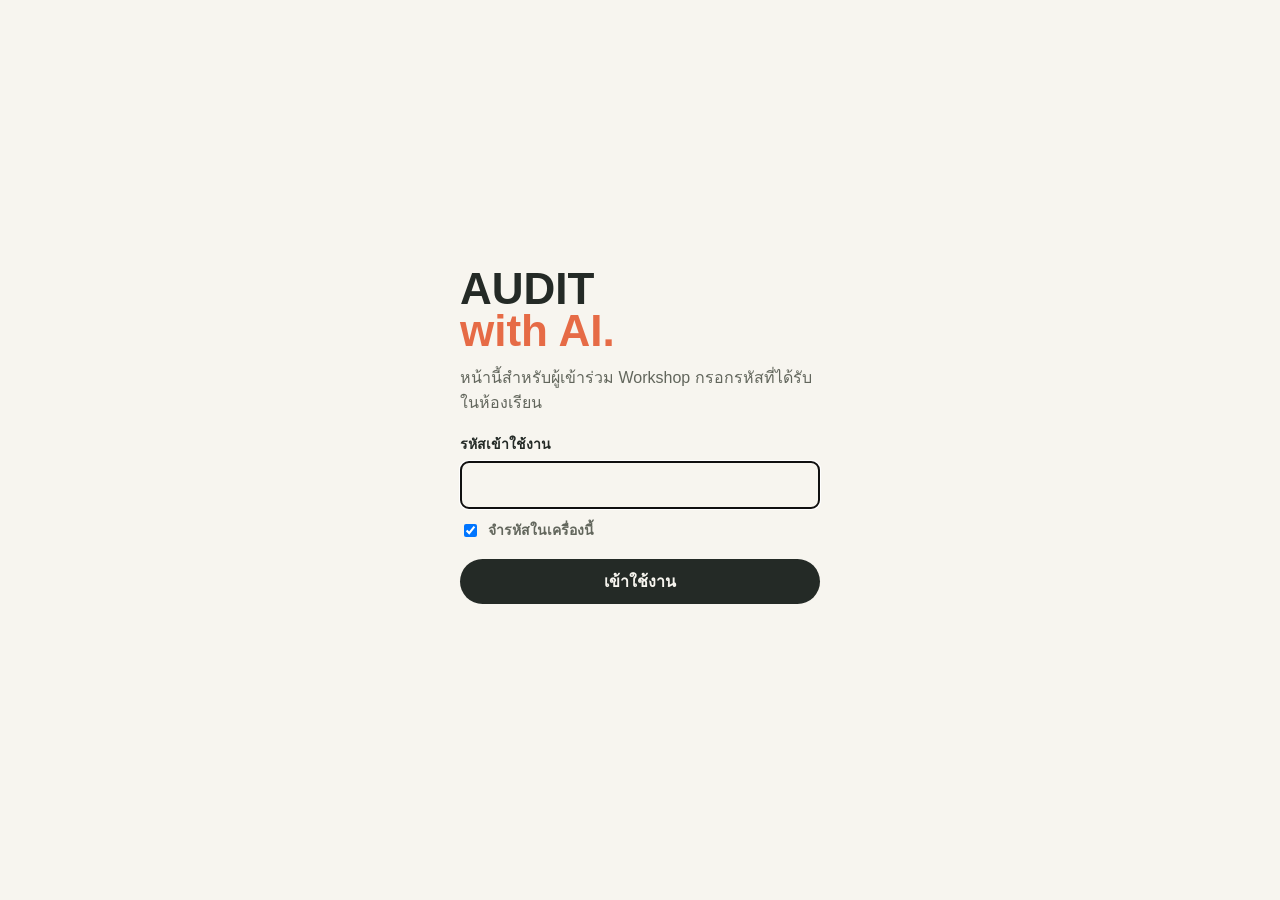
==== confirmation-tool.html @ e750e53c "Align workshop agenda and add Audit Project lab" ====
<!doctype html>
<html lang="th"><head><meta charset="utf-8">
<meta name="viewport" content="width=device-width, initial-scale=1">
<meta name="robots" content="noindex, nofollow">
<title>Audit with AI · กรอกรหัส</title>
<style>
:root{--paper:#f7f5ef;--ink:#242a26;--sec:#62665c;--line:#d5d7cb;--orange:#bd482d;--hero:#e66b46}
@media (prefers-color-scheme: dark){:root{--paper:#1c201d;--ink:#ecebe4;--sec:#a9ad9f;--line:#3a403b;--orange:#f08a68}}
*{box-sizing:border-box}
body{margin:0;min-height:100vh;display:grid;place-items:center;background:var(--paper);color:var(--ink);font-family:"Prompt","Leelawadee UI","Thonburi",sans-serif;padding:16px}
form{width:100%;max-width:360px}
h1{font-size:44px;line-height:.95;margin:0 0 14px;font-weight:700}
h1 span{color:var(--hero)}
p{color:var(--sec);margin:0 0 18px}
label{font-size:14px;font-weight:600;display:block;margin-bottom:6px}
input{font:inherit;font-size:22px;letter-spacing:.3em;width:100%;padding:10px 14px;border:1px solid var(--ink);border-radius:8px;background:transparent;color:var(--ink)}
button{font:inherit;margin-top:12px;width:100%;padding:10px;border:0;border-radius:999px;background:var(--ink);color:var(--paper);font-weight:600;cursor:pointer}
.err{color:var(--orange);font-size:14px;min-height:20px;margin-top:8px}
.remember{display:flex;gap:8px;align-items:center;font-size:14px;color:var(--sec);margin-top:10px}
.remember input{width:auto;letter-spacing:0}
</style></head>
<body>
<form id="f" autocomplete="off">
  <h1>AUDIT<br><span>with AI.</span></h1>
  <p>หน้านี้สำหรับผู้เข้าร่วม Workshop กรอกรหัสที่ได้รับในห้องเรียน</p>
  <label for="pin">รหัสเข้าใช้งาน</label>
  <input id="pin" inputmode="numeric" autocomplete="off" required>
  <label class="remember"><input type="checkbox" id="rem" checked> จำรหัสในเครื่องนี้</label>
  <button type="submit">เข้าใช้งาน</button>
  <div class="err" id="err" role="alert"></div>
</form>
<script>
var SALT="t+T+dUJCkUOa+dmk2/bibg==", ITER=600000, PAYLOAD="9kXRn/[base64]/odS1jIJ/YFcWvyzjsr7L3wmHmI+Dv+J9j1sw5Lih5Uvsb3FCkRUx7HJB5LshUrmJakFhITMT52l1m1Jdj0dcE/7+lU73OfktqKK4zYmmB6t5hmUT1VoX7+nk+MzIjSn6LxnDlXKsIdXYIckFhEEp+984FZ1FbCOk5ZBEBIx1Wx69BEkphL0xWt2RDQZ5SNno1bAu72TgKsbQvvq/[base64]/CPnyvRbXgT9YW4ZvEVvKsPFLlgqvoG+NQWVyiBqKiBj13e0d81Yyb1iMmUHx9LTVQnWjCs+aU3NLwofK/[base64]/[base64]/qoFo7IE0hGUjWlrwUsXQ1x4e9YixnoGuRAhsKkapLtpF10pdxBr9s7DvyXydcR5WhnHlXlDAD/kS2Q3UQS374/zdciusFxoFw6aSZLc87XQRvyxBkvXmKvK6aeVemPyFhbIFxlBozDnGTbJo80rr/thywB4Pnogq/6tWC9Wo8boINY2bPpHtJ06B4c0CfpfUvtybB3nOkf0YE0U0G1zndhcIgPI9rgFy/X8NMGI/43M45lX8Gyo9r1mpi6H+fPtKI+kKL0aRVvYJwtbC2SShRaDockSu/mQCQ//F6Uf+5vGdsKpzJ40Z2vPBRPU0YqDNK1WSpwIZpH1gY9E4XtCN+gsVJ9dOabqQcfdZ++aW3hQ/cFlUptGKH0tvMMBO/k+GL/Htl6JIuH2DGxWzcl85Pj4RC5KYRngFALSxktpfKqdjQvk50zJpKH4snZwOJElZq6Dw6ZRPdLE3IITEqGzF9HA7aLE9u0W93Wl0Z033VygMrMXthAgRVkwLBZnZEN+/[base64]/TOSHhMIqSjRaWLNwOORMSt9yOfUlOSY6br1O4V12EK2XTqsaOwVtwHtRuK0Y2bHpkMg3fkuegnYDQrNpIHdDzcvzBE2/KyJwN3WfT7LFJp6+JL/jsi0HEAKQKqIDG/mBGei7XjyXDXzoWph0DJWMdIpPLlnFYo+kTz7vA5J+6xttl0FPrC/k0phzFsOepGn/7Op++4v2PP04DElqTQEQTwMVmMTrUSGW2J+v3zPr4Osf8+W59mI++TIykaTBZDdvsJ0qUcodyPWUInB/zcVTiJjjMm1K9zLsxh6mpf6ciGEI8kZw/qq/tCc3Z3wOdVwtIy3bJ62/BtZBvNPQ0+5tJfIWeHC19dpAiXICUeK+W2x0qkMLyXHSKzZj99Q/tKwsVAOk7ssTgdPa3e210KNGfi1qLrJ1vZ10U6H11LpjFxP00GoerwPMw0L6P3b05Z3eZaRlCLrxtAMfDoS5SS7W6/TOsVDI8qleAFCo2FW4BHyBj1hOzAbzrMw8iQB5GXMgSOwf/lBeK0NTdBxnPvIlfS4LlrPlMF/x4tqx2hB26g5R2TkoRC+yp6lMM+ipPeosxUK9k/eaY3kqYxsZ3eweK5/jVptwWwn/9zHLiGzjPhEncx/[base64]/jIUZ1EpI8XyKSFm6iW587UpM1EmhGws+fvgxSybonpCLWRN0KT5fc1SRo/RQOVWNfZABcNJgmqH1MK2hex3t/cSykycKs3xWC+F9FH6f/1QiKbZ0LnpKVlX4nsjEu9a1rN0FUyxSW0dLw0TIfMCv+q7HweqlONqs5+u2S+5iCR9cZA+pxs93jCPzKL+IbZl8LrdtGDn9Y94aacfypR1zOAi6Sr4aUYvbUydWKdRrm2xC0yYIUxFjpB1eOLA8eRUczpxlFmeuaKgxDuKB1elg+68uyg+CgL+Na5/AZuFmGJ8eKn23ajUDSE9fDhcReKK/p3LBHeilB+bP8x9nYdX3dCy7aGNI6NJ3z3SexPwZx7bc99IDc2C8gPbRei4XYoHr3cHfXJuM/J5MIVWizcfR04YVzBHRywb199b7rDrT1ifoIo541rM09JOZtrLVW3mNzIMnLSb1YLEi0T1A9eN0yk1QxJwBwbLxwV6BYOyRX9tGLlLNKyh52UKbhygmNqzup9SQk/YJX3rHGKcXf2tds4fP/3D7aZP+SnKic170KE7InHCZFZNpWX5QRLPBalrWFKh1FtzfH8A0fpCbg+7h1eedd/u7I7iyf7p2iq8hUKpmTgDiWTtKh8e/Cef94+BRMbK/2kjk++sEbd2Kvz4RB6RJlpeek3zul/umwDmXgfYCTgypDOa7PYjkXTMn9CvE8H4Y0O2+5oE95Dj9cWT3EVrifH2tx7JgXXmfLaZAXYEEd1rxRV58S4UhWZaBPhDKBM6m7Di5AOonJmFsbAF+UPpRWfkbNHSlNxaALLWU5tRJxaQq5IeA0E8kDrPu/y0tP+0x8T7je534vxRehrrIFu0tk/XGVnsmnMWs864NE52c4QDyat+HinFm0qEcRYugSc8+8sYZzYAq2/38uLwUzUoy1v8DjOmCB1WDpDTerV9CRmbxQcZXnlosF+5MuyrubtcxbWhL6hi/Znsk65Hy18x63zF4d8bXQsDX+c28w/7LZcz/5YtnTHHY7BwNKROOnj154h1/0LLkLD0V6QICJL1iHDCuZBvfHyzulvKPVX0UizDl3UzWFe+gjhETGQJ9Tk/q+m9SSmqsu0jhYZjkzWYazAQUVGAaXLVdiyMarchbla4OkQiKZVR87MUucKLNGBGwGpuo4j58T/fOlZzqTg0g3XSuIYVz74UR5QRNeR7vv9fJfgYHt370XARGNd9oVgUEnOAczCVf/oVK7uAwPqv4WUPCSQDVKO0wZ1ltyG/kFiYWOQ2T31tu6R20hUUFSaMIfDO5O52B3x0WhpD9ziCeZ4lKUg6hIKBsPql8IfVufRQFUJkuhtthU84IlBxX36rUKgNrzr8qbhFcHc9yul1JqvqHM6/RC6awBJ20mmxAX3rfbZcP2idMd0oYPx/TQtHopZwZJcNaYADEdFvFaAFax7WBV1Za3phUV2Wq5aAD9bM+HYKNeyalT/ifbQ4RNmAxNowgOz8QND2zVkTBxS8mKjb52RGXaeCmaBmSocLF9xA9CdfzSZiVcM5DMadcOewd8gGd6p5suG4L5lgG1gm4vnRuUj/WYWWTyYti4810LFtyrdtb9guelg441bGsJlek3Lq+1YTHI/3x1SMQvODj2n0YoV1voPRk/aK02CJ8Q4dIhoj6y8r2EDwsP4TQTcYxwh7y8wNXyNy/+wqjCltqJTr5p9L13bscBi3qRw5Oe0Hab5r26vnUXK+EHRggaNF/YLMTPKhvIUq/pXAx0k3gfSgaw1oURfCQNtVmCgVKlnjFjxsuc8eMtvQI6do5fKExwCLRqXJz37USE3R0Fz/W0wUew8duDoYEh6qVRAu7UbqpTgzDwQqP5wIXNzYGpYRFkgCorkRof4kPwpCSxxUVvMrWduEz62G/CJ9rQUWPweiqtDcuUrSM+vkyQbTDxH78MoDWLvuQvzmnCOP81CYOMAqXM7KA/ae01+kroRw9MuAPZP9iLORZVqhmLu1wT/s+PUUSw0JTduvrHjQmUVDddTE2I1ujV2m3g2OZXYSChG5beMYHTNLyD0898ZuE0zCuGQH0U4U5hKQEFuPc+3Y68UmxySRRH7u36/eUV7C0knuWdzTQBT4TDIxEbmdxwdb8cq3IU6o2NVrUKKhxQo3c74xNuP8keWuuhNkPoCpMjds3dt7yf2JQkhTGbe5QoQXBVYTfIsVYTz05o5OgQBaOO1t0coXQr7dhb6mip/no9PlCDAnhlWvG6pbCmzoG2gcTnX2uQVbEiQ4wFp0kKKEheAJZ0wWyvkqixdgOE/WZizTJFEYeD7sx+sS0JjyURsHb61v4hq4Z13zjYJdfohgtG5PbYhK+H/OTl+erXckSbFIHjENf5lLBf/krCDJENqCk/820JfscuCCRQ/H91Gm+g9PbH8fRFQ8ZmhI4hPzmYIuoNn4f0ssEP2pfqzXEX8HJy55Jb1SxIO1nBkUqlEu44XFtIhv3u67NLoG2z28GtqyGqbG0z4TqZ0M1zmQPXRq6D2/qkBSyDx38LZ+6LD5d6Rcvgj4X/uXnGuHwgW2YCz3rswpACwhKSadEZg7jP2ApWNKNeb/PjFRn9yl8QrJzOLADlrqgo+CNL7Y7fr1EqoDU/YGCkdTVNGUKTXPzuHRwt7YWsseeUTNmiIB+pnJtWzX7tCM/jT0ys4jx0U7U852KSRvI6DfJM/xOO9c5s7ZhX4lRoEhq52tdd87WpXQgjEBYxsNEAygfvZUHk3AM9PAPLaweFmbfH7+9JxHwgWMuozZxG9YBjiKYD/euriwW1sU0Z5teLiE2yOmR4m1J4wpR6Bxz2xgq6ssvX3xDXZEf0CC7HCKd48IZhkSz35mvRJb3tLj+P/PV1plaBRx1J6xpdl5oSkUdK/APZC4gLqRh9vDcmXIgfr3RQrBsfsXEnTa8Ql4AvQQ9IGwt8OBPRa4xa7Nf75pFID4RItIK0dSnsQg/S6pnPIR5PKDLVO6mt0+aERHnEftlQIRCjS/2erUkDr4tB7xSt4UOnrI2QpU3sjx27i8yw1QHpQDH3phTxl+hbfBjkgEIwgkK36vCALnf6gfwsCJ63wx+jpHDHF6Va15BZNTa2T63u6ifwAwAcHkXydBsHmGlzdwxIzmLWz0/[base64]/tDEv4e5GWSyDHuZBJtl0Q4sxRFAOp3HHAOUjhqghiwExN+Tx4aeiUiHvNq42i5vF+5lv6hS5unicQk/P8ZPIYRHOf29IMvHWHkqQPE/54L2FvIxZLEzIyoxqpQL9RuJXr8mKM8RBVqJ3gET9vmDL9wEsYpXs+hiI9QTCATEMtfBSkrX0vx6mh+k+v8KnQ/KhG5wsD3k7LHwu0Xre99BVBDRe5mRLsslWsn+B37kCpyrnwNLm7+ycME4u+cmB93if3W2iEi/OIQ5RiuTs4XF+zckxkM2T8xRhgvfkrsDJOhnSJInX/bf1K3PUG5CUSrKGRZHyDRCzxxw5zJIj/g9r9MI1VMaYE6qvoSv577IZpY8jz4dahdolKU57kH8vGTbFHQOYNcxVBo7mFsoAMDjxCGupYjwYRjGtT6i0KHUGi85ZN5k9E7aiCJ+3K/AiMpJc1rSd1YAg4XdBsZIkE0NrDj5dPk9xqemAvvrq/xApYde7hpkes/iDIUWO9BTCFZJ2+BLns9stpNI/oBXdmSsEfspSG9Ityzb76U4riSvdA/l0J7WmGxwJ7zba6QxQluZAslbb1qZLxDMq1qiiZhQ+oH7su2rN8FTkjiNPDuIYZ4hGnNwlbsP30IjCs8JHDBtvIZHd6nUZPFv1rin0rMoqgzfaElxN8SNBJ+eTtODc9WY0N0cqJQ/9vX7EY6tSl8xj32bPqH/+rC2lxxvFGEJ7JvXnRl+sOrn8IrGwyymgkw6u11Yu9DBKFoJ1bwGFzIeko86OB1KlC9ehH5KR4T6b5b8h+fi+xyclcVHh9eNF9vjUzvrFMLzDfNR+Q7lzsnnVu6p+YUviz+UbhN/UcfC9MIYHak4rklf0iOcleaNtdzIC01ZXI+prt20hxCUg8IMpNlW0WRtmM1aqhldnIT1TyyY7L7O8f5Qreh4oaL9YgRvgAFeAIS1rOJPISnmPAv7W+pdQr5oHpEUEDKh6lMk3vmRlDLNpfwAbaM3HU2bR9aeiTw/Pf+QgWHZqw95YYN6eXcUBM/nXRaMO34nEzikKVSADEaeNXPqzBFmc4XmdZYrp4ezwgTp2Cz2D6+rRwW9gPsz9JMk81s9foRYfTN701YarGmrzbRsmnFYeG/LD0pTjgtM/MbQN4ECrZe7Xb+kWfKKcEmuEUpRTuxOzTfaakAKD/sk9Ranb6agcM/JvBs4UIzurh8CAiExd8B4bVr49U33B+eOet5H8avDO4CAhOOLgmqdOFVygE7To2aL2453C1kAYdDiy0nHQc9/nbw1RxUlKFbSd44TIhijDiX246Ia7ozN3vwhXqZkaw9GJAqCUEtdwSFetfJaVjGAnmzy2SMGCO/BR11ztgzqpXKSEDabWQLYBBIwTOyHbmsQKOXBn2bIf2jv42AxamfTxqHR3K0/MHJRVr0mTkzq9G7Y2H8WGYigWnxh/H0Tfs8eTQHmsxlmauYrU1wD4QURC9vd9BId7arTay2Q8ca1MlQsLA1IaE7K+oPTXksclv4KOorHG3YHzUMtnXk09MJCBEpy6DkzDisvlOtqBlOB0ikqRKauIutrqd8PcbjMH7UdJA6ZG2BYxBWN9yP03/htTWw2KWIzGySK6KLliZKSB4sshJUkLyX3+noKhwHE8NRdFsCJHO5wdfT9G6SH7Iw+tz8Sedp3AflYwuONa2z98pLN2vWRNiubERVy8F1rpZpy9i9B7qEvcII6RTOYvyCiJBhtHyDcpjGJNbeL1A34uL+14A9yjDj/o7nsLbyqph4mEwjwQNCWZeQQ2ImER0JYuXcQlOUXpScLe4SEjJ+KOh5SuUmfZWF4cH+JrDKrrVVD/VzMA3L9oxcymBBF/Fra5hWiiLSiSvXsUSWMyyMM7FQaDraI6iVDa3jgwb/NPTmXaqDBiequDKpWDN89z/gJl/1T2lo+ZsWBxd6NgECMWKk3XYwJOBSqskm64EeQZ8d7jz39Lm69pAwklls79UEJFnomUGOu2Tth8NQWlr/9LMQP4gHPqvGVvSu3DWtl2I3rNpa01V3VL4sTe3ZFdskwU7M6Q1gh/OUCxjpoyqo0Thlk4SJBcf01srfF0oZtKhZAgGw89lgvtZdMSabDkUt4DAE1binXannoa4d/XTSPUXU//JULoN8rc6IiDrOTTj9AJzA2yf/uI+N8LY+KsQrFLheR3L81MmhmyJy2yfEKONqZZjARXkgiA7H78awhkC3q/szQSNuvOE6Jkl5LBpR0cg2GZw7kkVxjbzSe1F41Xzu8Ku6NcuVyIuIc+cFPDTFsSpKwSmJ4KKtMiKybiWvJ2ODDEgqUDa0QSHyLSBQX9T+soJqWuH+t4ZWDBc9n6J3iHCyq+d/S9vZ2baHHXErxCtETke7DGGw56oUx3iwT972tbj/[base64]/NpnMYRpcB96d8aRwD+7bk+jBh0KZXvSFyWPOjoLbUyVXseU/yb0j8Atjv1xSG8e/SHU0Rxz202PB0reR86Nkw+sdqJ+vTFwJ39DIiAGhmqlif1o7lm4AEIXUD/BGYbnI4yvHxT/KDwDyTNPs4ehZ7Lf+qjc3obau+Sg0QW3B5DkoPTK1Bv0JRN55hR+L/18qG3FD8RIXiGPGiSc+jY6DhkqcyD6jWMfW+P4LZk3Eu5YpakQi9kCj6sJgjmNDGD2JFFso9z8b4j/26tPLqRUwj5eAMtOyysi8vpfXvwfQIgsMC1BywUvIdkEVQS2MwRxaZwrZohzI3yoB0ansgkdhGtk6x/tKOIOszUnGnKUMNmdTE3o4sq2PdK6/4MWtRy+qbhBGllGAJif5kJ2XrsmhQtBRWJAQarn2In4LBg2Y3xyciZPTWVU3lpJzqx+e/j2hycAIhXO0Yu+d1RPFmFsUg8GbrR37G5vh48vJ2sbkN3a9l6dGiAQNMA9wJAWlUdpbD3ZeuSSCHOWxZZ+v8+BgMYIQs3Y0HaiyBJ6KTCEr6gFUhhr8y1/riwTmabiRpgz90JPgYRE2MEKlPrfn2p87fN6bP5Y1fDq43614MPv7jmp3r+o1BzEsBSvpBANOOpsktfOOMGBi5Q/bPTj3OTFdEngszlfY+pbv3E/o+Iu0hy50vSJup9QvbsrEel/gM0pZapbieOxhQo233Y0+MKsshRyPWkgPePoOsUPVj3h6NIc5twt7m8PYURNn9BnAIcq6k+62L8tFxbTuBf4DIZs4GJdtNzeH44zgKYIY3TD8BuK/WbMF67r+2a8qna79erdYH47wfmsgBVwRjB8qdSD/6j+vDZZ+JQji9+N5KDs4uTWFF/VnNelIJC/C58ei09VyF3k3vV4+Qvt0FtdGRpJm2b1UDKH4TQOoJDL+4LFY8xpYE+ypncJkqGTD61TsUh9gzVNEvsI7onZm5KgMLxvRquu2+wluziaZAmiWhuZytDaZ8sOTpdZb0Qli4pf/+5Ov9peZ/DJL86yrMGddhS8D17jazcwnP465bJOmuw2lkiTbJW3LNk4j91upy9M6u4eV1xjMbssBt62Y+OSBiXZLkeQ9eYWcaKZktaUyFUbRYHdPPiVPreX0+23b8BloLgwTb4/jOUGEhMrlysFn/qwOkGtaaA/zpdTc4itSPLDm/obdQ6pcagh9NjCGpxsj/7qz5PJDmyBCS4UvXjKu6SVMNflNC9CRu7wBuZAUSRvqVRYXtdaIWCbIuyvHCCYmg4spn6/arYgrIeKuaPYuvCjgciMuY8Jr3li2MgASRmUhmmpkgIJ/vS835Ropz65qRbjnskpOJ9iiR/IAmwRvPE6MfNpzVsNnDCo1SLsMp7hxswr6+yxba244ibGNJLuIEiOEEWmSI3MofuTAUwPwmtQU4UeqhJWlNxyfoP0lLXtYLYc8LMoJA83AfA40CdKFVXG07mxvtcllhGOAYQ4mnNAN6jlEmvVVtO65JBNRooB9KAxu7RDvlzyj+mnu13er8kRqdLqJg/dxVkZ3v+kL5rijT8mVRYq+dUj/9yEPojdgaJKf0sgoUBX+yjcV93wLWEdTWrLqu9xQzkhY31CCJjUPqmkyMTvXcOC3O/kDg2gy/PnupoQhCks5krM1XL8EN+T/ApmgR81eix5RFEGiLVIY/roIDqXNuDliYoFmr4CTUeuBvqOAb9tGlpkf0C7KGMKOfah1d64zrNkrY0C3N5yN3Kis2Er4JkNj3/a35hlohT+ixxo4KoNFbz+ro2/EtxLZcGbX4gNK0fyM5V1yPqWdiqCcBPj19Tr4EUt0zlBZXuvX+c2Eh0fLFoy7D8Kb3eXGPz0SY2yslhqMUf/wZ/7VVtMSZvZ/hGqswjZMDAsu8YLLSArCZgQSxtNJ89wcWeAqfGKI0PBtCjsRBD86r0yR3llX3uD0sO3PXKZABQxmI+UwSOFC9Y/NrR6d6XSRF16fcENfuKVgNDNsUPgZfXi1hSUirtKFXd909oamdNOMJAmnQjVb63VmmW19jqgIrAEhOoaRW/m+tpgGTFCmsEul5IKIyPFPjA9FNnNg6aLjvDV29g/VkV1ctrLxp8kD3RAidTpshblWJBABlSl3oAmm44X5QeoC316J/bGJeJJdj7l4GKUbvsOIiwuBZNt8m2VbgoHJKyz6D3+Ma4iNTzQ/ywsrqMMX8kytEA2hBujNx9AzCslLNKNyvnM7H2x9N3l/IRrFr5J2Wi4N9Oxrabka92+3tHngjKMcDw2CVkLUVIim34ZNLnz5mMqxm7meGA0K6grkSvdE5Bpt/AiRKDmr11XSO93TePbizfdz+6wGc3ixN0KCYDA3On5jmJJMAC070HmMv9T2UYE5G3ByuBJUn4bTrcRjbZ90NUNTPABj9k1qKHs7eHLfiOtbA1NZmXHT0KIafs+v5uYGjLh9ZZgOmHsU2OVdsyqbo+WaNz7D6mcYPO3JoH8g9Zl6LkI2WVTbzv0z0nt0X2kp0j/[base64]/+8sppsZeawviV0uhksDssaX0KCwMP2b+1gBmoObj2Ups0xm3B6nHRDunklFPvK+FKPlyX7ApGTUqN/D2f0hlNc6uy4NRUX6SlIUYaiuh7ancvefD+kOvclMbI2DG1YSKXbgexMd+PNr79ZuKoCNHo3C8eA3/Fl+F4HBwTiwQRW7jtKVd+KosPkB/Wm1dUInpEFXzxd1AU/PONaRGSENkGgpm6vwueZt5qw5VKOHUcJKVGAwHngstAgUEdCcPFH2gfeap0syA7aM/wlt6u3Ky3PV6HqiK8nmvkXdmsIfiedMpZvoke1xmZf1MucZGrygB/X/rgOQXSN5oBrsOyh5kudKAGq2ssGl/wgNSpz1LQO/GVv/mana8TrM888VaVfp/jSSStTg31GZ0Ga7KV4CmOyu7deN/3mhl1ysEgioRU0dUoJf7CHX3NC6nb4RDNBajn7TFDXv8C66bCi8J51TCUMnEiPOhNjiuP47vfT5akQzffifkj7uNBVX7WxZp3uMe+7r/35gBjG0ZNNDZlbJtUKzfkfiXP86hMnom7JOmzFqOEHotfqS16QW8sRg4NWtX/9iJOlVlieErhQDyY5btuvBbVUnBUCS/STzKO9GtURU1IBH7rtAapbq3Fv0xnxfyYQS6xg+oRyzc7j9aAd/kjUnrwok5PGJWHb3izlEWndJ8/K2Lr08MvMWleFS1bkxwoCXDAFD+nU8TCNPog3p8XRZMyE0u9ei+/KKoRGhpbdqKk+P7qbCizCwqrcSOdHis7OlR5cCyRnd3pc4VWKCWbQrw/VfrM65vcLkFAnjHlcTRip1NR+iT7e+cDjA9GpBajVYITNjpX8Rb+dJQGu3Yax0dKMPvNmo2Asq3UrCSlZroRDYb74ml5G8JCA7ZEwzYaKvsXwGrr6xI0f1SqDIBJFcgjeXHV9wjzzxBK1P/XfkdLS/6jeG4k18YBcqJAPN72igPfzzoQcZYugM5iAPrpnK93KNo0DuHrITb/5VFdvPYpZlFXJBgrp/iAekuqvFlyDpdYTLDhYIK5+MeKqzMPZ/5jGcyKwLewzBw0wTeCvyBAmN/abZLvkHJTa1SD8R9lxE9/yEDnOCNs4LyeGdT+LfH8siV1/OQdrMHlnUHut13MzYep7tmkejYnvj1Wn1HIq+FCtyXUknVbLLvzpgyeTxMP5B8HMhRmt1tNJk6hJ/0rIjbExSxEid/aJ5rn7qGZoNlrOLl+L4tJjUvSwGnZbTpXZWUmUeI/flPnwo59zvsP5lyKnu7w8xzzcv2U8H9hmP0Xf+dYD1WFZ1YpUvQdr7eNkGmgKXGewInqBZmgNzcdIBDfqzrytDLdNhWrSgPZPCDLBsnPIYJ4MyY14J9WVowKMIwxs9yLBxRKy5lGMpFPzQ1T4bfI8wxIZueKTA30nQXXodK/p2SDL7ZL7daGqMzGoLZt+JyDn48pgVg4j8tgQCbbvflHtV8AIgGPTM1saIUUwVn0Ay0NKIQvmaQypcBvWQazns3IUINLiBZkVBoIWHgVESSTxrPPCMfdLrSU/483xfwYMOhSNoJOfwCdTJ9bSwW0rS20d00HlXBcoku17aXQZPh1G5p0DhScfidKp1hcIloyZ7j57u54iqMDdU0R04LmD6cUMR9Zfr+/xLaNquKUclYHg1aXGyzKSrTl/g8mnBNgeMfGRVsKkzU748SnBIQ/Xi0dlKJuxKJf/qdDYqOPBU4a6WeFiSuibGnsoNblb6sSa8mX2IjTb8ySfXNctt3oWSqQV4KxTOJfdkrq6e35jsyMGSFBeqkFz12fRomu5B0BdkgbSY9I67y5P0Hxh8ZTMf86S6zZ5d1j6R7WF/MNHYC0NoeTM45oyizjEiCDaFOsuRUL1Awsb5HN7zQdgfz74gA3oqNaXy3GGrye7PWVB5lHzvN/rA0g5p7lPJ8mkCs/ZttR5G70XS66Zi8WXCRtfK4Gwg7zL4QDlXUvyRrrnIOkOMGebnAl7rnkMOttsecTHUNyVdsNmpLYIyFVnO1hetSjM3y1DbqCUQ1sxAcbT59F0FdY2/KhjSTsRY0chmVa6q6O/6M25kWn7LxI3gbb2oCWb+EJPQZ7fOXkt0WQN2xg+623Bcft/[base64]/y8ZxHVXQijRaDdTQjJoT7Aq39q7HMjJ0YKHklTHpenfWhM1lfxrMtDbP5SwT0cY9laGPjctQLOsFwoG1yK92g6vOkuNdkgDKV4mY64F+VaLjkjyylTjK6Mwl5LfOmTAG+7IcjCsDPgmm9dGJ2WTge6gxuf1qKqRyYmvwkaf9d04+GpRp/GfJhmmFfl0MT0QXxnswBZ8ejYZSiPpgWYPWcrBRbiFob2GIYav6x5VfPm3MQbEVOajFS4wX3f0aJKm1o3JZMZUAfRS5V48RGICzaA/Q7oUtpyz2FaFRJ7Ba5amAsSH2JrtycrPreUBankdhWKaFGg4NKIHiBmnGqoxAPlSvMrUsEwgHZ838/ig+3jzJlqK+T5UX105/zHMP31NPzp6/Jb0awYSyEqfBrtY2K3MQZACMZOlXJy2ORYdaX7TgmAd7EXnnBdbRn4ldc1+yXb4r4keqK29Xx8pxi7rtJ19gDXMZ7ixE8nOX1sFDpHjpUYFjQsFSifbm89zCiyXsdwmk9+2c+UTMsnDiIKJHHDL2Ai5K6GEJFPZTjojBl18k5ZKXCSZzgJLfDnaWRqGeP25c/ugcglZ8VMSPj+fMnxUmJQ2hu5L8BzIwST9oTDDBj54JtMBwxjH63ckqdc2EE00dVF8Lk4pmP+wPEtScpTx2U3LoIoIrCAlLj79OHaNOu3z3ktPuJ14tNpFuM7mU/vlC6KF2rxbkUx9WuCVQNxuqCCrhGnLYh9A3Ic5hohNlZR7ayGWrY0IuBRS4n9ZDkw3oTwes8Xt6aDzD01XzQlkNpqNVLfCSNqzI3/[base64]/j7K/BR0eAxxUlyhqc5bgw/AFlEOfLvdpL84tymLWDQ5fbJNsOcDwz5YYFqBaoPf50gQNxlPLgbXKK+c/BhxDQcZMiFg3adYz0aZaz3+WU7ynD6XW73c0e31kfJ+dDU7pjH3tFGPj9AkUuu6r0N4ApUiwAPIK4KFK81kAyP66s5pI6/7qoDDPK0nIOkOKY7wFQmqmLHiFGPVjd2CHgjX2sFLDqGRzZYJsyk2evI0cJduMe3IbQUPpcgvo4/+prFYDzgaBKl2vWNg/GweF8+1bmAucJtiMG9QMEyWTv3Y4hckmPeOF3DWB8HjBlfcJvQWLlotHn5qn0HLMAXQaNJ0EznA0AhJU/[base64]/vO0DUE8DeryYPBTgFbxPNf4spsilOpu2uBPwH6IvDv9XaqzFgNiQizhe/7DHYOGgo32Wese2l4/BfZcZGvnmt/HzjvLjPux/R0yRuiYIeIRuZzVlrZ1aJTbdaN9HN+anasdnp+x86W6ajSFDxDHlSyY/PcgpKRlHI87C3KIWg2dJj9xwKw3B8bVpr5lhdudcT3AiW7dqBdBHsuUYnT6wgFCTYrduqxCVciN0YJbgZ10svfgcy3vKvNvwENU9BvQLwCKpEzhnlbyK2CTO5zrYRthQtxPiG0s4MkJ/p7iiTDsA/XS9ogyhK9X5VIiqrd8S1xEti+0GOd+xIQwouKP4rrun/OLtZgM18IzgkE0tL2D+JjA6u8GHt0XV1Nqa0PPKaxNurhwGO5OAj26tlR9JYex/3JEk8wd2I/SjlQdgX828ubqGE8VahsJ48Z75bYiAG3Z+52hxwSAPL5S3bDlLHPwEtmChelH+xejQhftjW6IFiNgWWbN4ecDuNFLtgpJo4GoGdIX51qyvk29RVbCYK0nD3J5b2FSHUD27HH8KmSLLxWs8z77u33jBv3TNUhWZGAwggPHmvHs5hqNp9jbKWb3pAUE7SUM7DLUkFQ/wMp1GU31ElG6ZYP1oq5wC2Zh9LCdE7vp2iXkXtkBwhFvzUybj3k5Rrl05B5D26vYpKIyZhNKNWY7Q+DMu4/C8loCFeSJW4U08QymnqVUdLszhDzSv2yDiSnxFw2S9+voPyQWxFZQjR6w6zs6W+ItRrOw0c0623RAluefcGxK51hIEUORHXj2X2vLEzbXJg6ruzm2GOt2C/jeGQikITKXnKLAm4t2Hpn4/PssFS4ni4Y1UwrJ80D3ClqIQrGH0bvRKjxnKd5qpGwiEjFp7e4riaOSEaXEqeWFJTeWXhPQsv01tkvPtnNlvdjICxzkgZks1ikA1pCEx0SkqRIwj8s99Vz0q3ZIJppMPyGDyHfHMpZghzTiplITabDXCiniEGSM8eBN4SJZO3VQiO3e5m+xEb/Lu4uNh1MWbYuxlTU/0h7OnpYye3i5wn18WWAd2FjC7Q7ahRdA1gkEjbhjFCA/krZw9oKoNDVX34IQVmUc/vJ+u50sMw+AY0t8aCMIL6MornrhmmJxk3gMWVTvIJtsvVDAFfjcYhlJQQeHndH4Em4T38rb8Z65pBDyEvTn11GGLs3KK31+FzUZKL4xnMhOIzj6JGbQUikoP0+Fi631cSJCw+0eKpbyjN4Jl/60kXLzWFp8vBBhNOQ/XGaHTxriSuDuPUYp1vd2h/frriUvDfzVD4eTeqZ80QAJbE5/iAFhD41obuzk7q3Eypz4F+VGvGue2CsU3LTrj1iJGuzy54ClT9PwMvDNLPfGA1peScSinOB8TBKyaQC2oAEVspL7IPtXsH2HM7n+ABLQmKbufI3vwqAKKiCLePbm/q83QlRDx94B9An57hliFPMg3V/e5UGF2Mfiy+DrAXkU8R8sZfEPr9Pa1io+LGAxZzW17pSlAf1tqlXL1cOZsN+3qpyL3YwVAiYBJXw2cM6otA16n8JVWFXFC6u0elSZUEounSRIAJImJNY/[base64]/BSfg27HX25ALEDssXvT2DFp5Nk+Iez/lRS0Mi+Bufd16X/FOgLNnx/cZNPQ01/QUDnOytVnxpl6nJ9B4Tto2KejbV/uPUyGDFablfysLnhbI1xzoN9RHiaiPDLplOH1itfBiHuZmyy3P3NmVpCxNUCaLgaJT1vuqYOVSfpdoNvHnaEosPCelQCG4HjLpI8GZRd+2ANUCirU6j74G0UswQjWM5fwSc4JyWN+aAtb7yPr17cJsatodRIBy//leurleEoovze7MLDQeRAejw6anq5UAeAMk/sAM9gIuRgqw8ZlIFkhCqK5ihQ+kKno0/[base64]/VeHkS/w48ZkF74tgggA5182JCTTz4Tsx5S5yBx61MurApNvTclV5FE8Hx5PWHpaTWKghNmDONPrwjjUExD1fWVGVAMw9FCL7uf5SLb4UnddIJZb/ni+Y59XykFPSlC+6Jp6i33vxARS0/2cDuC7ENEfLpFUKWXoyloXkl8ZTYOUyYmLsrx7Pa9IOWIl1mXnfQTR7NrmFe1V7vMAvXT8vbHmz4g5P+zMuUsb2SMvH4FP4J/I3Ujl8n8AImoiLwZLnwgVonBvwonwRDCswxL6ImtBvrh+vFfUVHQEtjDVLocosChvCwhjXrBzVVtjresjIeuTd0lzcHFs/mgfSYCDY7ie2YMf9IPcLWutXx64tD5ur3gYxYwiZS5EXhJo++xNBT+fRUauhI5ap1eZ64Mzrn8x/2QDUvVXrtpXpk5VU5EujYPsF75d6YBCmV1d/UJiBDfpkWIwfkBXP01X0/2P5B9EFQ3lbbckpOWaVW/JdYbBFZEqWEQYTmzB5k7VIbI1/SbIEv6WZ3Tz8kyg9GJ+mf80KLxa3YDfYjO5vbSLwKiimFeufgVSu9ttfNNUs/VLjFfb711sjHpNiUwpR21hnVgc5xrntPgl64FNIVnNH+LK7Nu52L7RDSzoGCGCncEsozMgyrOpB0ebFu/W2z0nOVvnfsLXDFmZVjP+lOSwwzEbK3Q+HdaBWQoVazygb1iHQm1KqBFC3xEhYmMj1oy7K7wcxo6hT7kEAVQpBDDENJEb5p1TCLytSZxwGo3KF+MZ3IyO7nxrI2GUXp/1benEjq4ohs8uAKvjADfJPjmtBSQBRBdG5ox37MF+FQ9vGbt8AmblRlxrMoJFFvG57hzOrBVFoqsDJEL0sT/moh7ThzRx3yPD0Yoxz49oe7NwRV76JDitkT75hJEz2QKB+P91t00MPYo6L+WQRa35A6wMsK/oJF3SwKr8Ka7iX8VJwU/6XKR+5YS3tjNS6QmaX11EnwfjtaZgV17TgCl08rNkW3rNvhffzUeS249/NMiPDEk3ewxO6CGS4/2Y7CV5dGcvRfD9EQIgQCcMy0wukseV2fIHceF15oXV3+EkRxcgqaY+QmI6K/2Ar/TzeOvnFBW2JxA6+wq5nehLFKae4ALdlUqzX+iK5sEF0zZQCCfzlLLKuExKelHxcLzpT3ZWa48tIN1Io/Of0sJa6f4J8GmmNOJPNlN7QFxtARjrhg2fbY90x+XrNbBGDmMdd0Qd6mNJZiSMMUnuVLAkumf4vp8Mg99K74yyCa9hCCyZEvV2yIN1dtzra4c4XAczOOAvdhI+nDfKv4d2ql3xml1c+U0DJI5ZJDtK1FThiRtk+4QGB5x/iBGZn8c5Lan7fBiBOBSaxDxFTXw7hg8Tw22sXM/HvaSzAzI7CaXb9RpozTLu2cKDkLXdrnukbmcosAdADJLnDvf+242JgeiiwebnevqNnQ+krB743l6mrNozyvPWYu3Pj4r5Qxwmjl/B6GI7urpYhPYIzBqGHVcJFsFb8mQzD8IrPCCuJ3R7XfOqEjBAsTM/7bI92XGKuDzUuWZ/h0CspJkOCf9MOZdMbw0tEoYajjrig807y4f4CNX/8LQTJDNCpwROnugWlval/5V+4XGCzH5W2iMhcYy8QVTlB+SudJrFMqUN5xRlWRGoe75FBEM0hVB0v48YT1dIy3FqNoqT12QN/Blwq2gmXxZXNSVVvlBj5bjRJMcA2N25FMeaDNH3JGni6ZDvTU33P55V/4qQ0tVpj4sE7+e7dAQSKO5BHjEMnCM1Tb5o4Zq4kD9d8huUKmzq0O7IjNHpRjbhCQiSSFTfGfkuozV6yhMBwXYXfIJhod0EQGhDUqIj37GdDnyZWplklYK7NeoYpefE4bGZaam9irZHVjljFg3DH51307y/TN9ss/[base64]/62qiLMbG1cQGEc0+Q+lmzEzkNM+uCDybgDPerpvPZQckdYB716peBo32LAzwk08uB6fiZkEVrQGAOudaUukhfvVeNz0erDZwlj5OfPQtSDBsMiki2GHOfg6BFLAZKGpYy3S4NMxI+m8iYhrIUUms1iPogM2nSqUYAn09i/NKBTbksEoPt5jVjJnWZXfs0kropla/Px1Bq+HngotKHaukfQ32Nd6ynrqXZMjEop+XeUXct0mjIWr9PzDPc9r82B3djauFh26+TzeugM8bVzZsGTPvrJugY+VyjJ8B1P/rKSRLTQNy3dwCWZ2BoB42nTiImEEnYVzoGEWXQONqEOssNfCede4TC615J4nvky0bICHHmTioPgiI0J+gePzYglfLqwkE8oR0xpVJDcBVDZpL5kVhpr+TGiFVv668a6MTpHRUuJswo+cncsGtlyIV9mBkcnG5h8jZpQ8REuG524klj9lHeY/FG5QZlkUTHo8h/qgNlYRJSmMEOLVmyBg3wloAKfqE18nh9Zi/GMDpAwiH7SWwYOe7flL2vb+Vvdjv9eQplnyXmddfZoGamMCJLm16lk9qNYuOwpQibfi4H1QAVpjEfjHhNjfXWLsgN/2gAbS5xalUO1hVwKdzDbfF0XgJSP8zWGgmJ6OCFm+V4/DxcMVX7IZaW7mqDCRL625RHmijrAIuHfcrZeTWikidkG0BKNRYPlS1lJOMWh3otuXz+7g/xOpaEFWx4haMcS+/+BLAFWxleIDQTfXHWxV0VDLCuSlQ6Hl39ImP1rBsl7906H0ZX6A8F7I6gHtoOPTQ5QMgPu3vMYg7A1hdlZCx8tNoVHF4qXvvII3jK9uheQUEO/t9PuVWvSQGHvxh3n0/3sAiPD8ZCe9E4/cD4WIBiyGC9Ztv8goh/FlPmjTf8pjLudhbvc7rhRQG+WOEi81R+PdMkE9jURMVNKV3iiWIwGFykhklvRbT5uOp1ZWL6CbMj/+xswD5mRqN79pHcxOzsduBhq4Yb61khId5kL3LRrzSrXeLWxHx009ctU5spXibc7jPxAzAGOdUs/yT9k4eH1Bewrit8uz/YuGbq9ysbLwcG7uIq6eEZPhtyfLnxR6HBHQKI4HR49i675uDQFc3pCzQTd80uiUOInYiyxME//ev3E9JVTnjY2EErnD0CZy4siWLgIAtL1WTGaAvCwDydumjACxKb8rWkKvg1NCD/FuJH4uZQRr+Z1fbygZ4aVtUeuhmNEU0hM37tGT0ieTTF9EaVIs93LeMMYJOVZkYql3fWOJVbSAiKoRLqGDLznVU8wRX89gtH6JRk5DJ/ik4lMAKJzEASqwS1sK5Dk2MQq13uVXmhpUiZP2O7cnLZu+7EikPT6xkoWk7XTClkl6YjdJSIWzSJY7TMtQ6v+5MRhK/xImlD67FuKAO0E3IW8WmI8FRi51SMhFMMbNRQ9x9zskzN/SCUjqQ2bmELQxtWJB3S44Z9MLn4QSzjF9z1+Eca4f99TtmUAcqEDpmlYEd/wf7PQI+lPjooVHwA45IGj2kXaWxifg6wjUhwqsNYYDQmNMOT/nMlMAaQxx+XxM1qj19VUBEc1vTcY5NusSyKSKpXaz4+ozbBmbXG73z5jDK/eqlodpFhu2QwZS/WGylV3juMsBKTF/8/UvSR3VjNt1lrIwnyq58qm+yT/[base64]/WXlEuygbY8+4sSuQhyVHJ5p2eBbWDBR56PKrykDuHPrBfqyacOvgIfcOAX7kl6ILgnU/CEAy3YnkTqkVR/XOhcQAiuTaAxL6cZYDOZbBXdmpjTSHe8l/o2TmlrNPVlwEvHUDtxSDtcTeYY0j6dPynppjc2KTuit6uzpQgZ4l/6IO0JRuoYX1CnWPfFWMLrJajy8uhyxw4dtezduEobI9/K2dzcKIXMBvWpu9hnOixQtw5f4mNr/SQLrQGJSMRKl7FcE51x6Sj0/09LWxrB+QKs5h3NBVIakxw3I9Kz+mynlq/ZZg41hju/1aqTclqHGeCCYBUIiyRq6Sl92p92eccQOPrEZgj9hBcBThnHmBTlx9rbbok9X/SK9Xrxp7cV947zQfh/Er1kWmXCcpp8A5p3Sx3LNW0v9maSmU/fJW8Itq2QxXxLKDZKkCPCvtsjyZ36IzLtkJQVwlu5A9OIvzzHYrFMGRjKxymWZCrWUUhCEsQoAdnpVKojTg1uEEyyoaaNJaGlQn22sPrYhuQx4lur7VWyf317KTg7d2tHMyGOs4N1CIyhUul2kndrUneOolDrvfz+KUZJBwh1gv0/ZW5RrXNdOtdbsVBMmWpDhWq6JkKnQGw2ceYT/mP8FlSsvl/m3/bNuzZAF5LL6vOGxrDhpsxX9VL97DfQEZgFlbKkqJJV96iUSPunAdPeXjHj5PCSl/ycqRuuhqQvYGHElRu9rOkKUgo4QcdGjdFHHFKaWtX4f2E2szaDbvbIIrSOp5TVxO3hlL4B6l628/mmHYqcc35ohmrHJsKqYnQLj/+Xim5XhRd9+l3wkioa2EOt+E2u5HZ8NQaGaixT6W1MYjg3AVC8+cYY5QQiGc6GFo42PMDd+Eu3WWmAqw1h697qSLogCUiBqgR7Q2dfOZ0RZ60Jg/j3pnhL/CMOCmR9NaQWkiT/D9k/d5+JgV9jD5aE/ahS92hweAYI0xNlxMs+yZ61OSnUxigsnj9SgZtPFh4XKudfYL2EarxrSWX6TNRiIDQ5SoC3tDtb4I9Sit60WUDFqQOkIK0nC/8m62dJQn9thTiwUhq9mWH2t3Gx340pjTO107HhesJTPpv9zG1c7Qh/h9l9zzdpoUqLNf8KjIKsN/yt+PORZiOwhOFr1v2GYKJwqxlpGO5iwNxvlGsypgEtdQ3NdjYFWUw5K1mha1HHTNpuoEzYn+SscFbyKASoqu4s4xcW8eS6CTPGDe2oybzvdCcHsId41a2BVqHcC7wKoh+yCYU2lRj7GQU+gYKVfY/flazdpGr6HaML0zaPPLnFy2/0jN3sn9BExygr8q/p0cQ/ShLGbItCMomPo3vNoyim603nJCKw/Libozo9/Ww942i8LBGna+qZ3IGSPozlEMdrfRZA5lDpzr7fN4Sahim0CR9sQh8eNp9oua7W5GYlwhxHJhHjSkEee6/U2rm065baoQI+nW0X2893tlppmwVA7wJRigLsZNFWYuRNokIucd0IYu/W1eqShRUb1+DZ6h+g4BWE0Nui0HLlHxSNxlmw3BC4NwkSLCgzhHyHtOWPo6HPzDolwglHHPD1nMSzZm5yeP+B5+vRWOtBmRGOW6Xn3dAI23R4PuARt+oMDAIgHXYtiEeqMzscJZEAz+eZ/7GWzad4sIwYhX/tjVptutvwOQCHFGRqXe04jIcLNSl/MNRnBPfgOs6kh7VgZoKDuNBTPb84T1mvGi68KSQj841HHgJCVoWegcwShoY7AtnHYjU6utsia0MGaEgNrutdEtbpmGcWaVFsSZEb2fBIoQnfEZn+mnGOcDXfJMQnHigoy0tx4vUNbDrDwH980wIGV7grMl4Ao6/7cZMstwPlXblWWNxK8tWfk7n5FJ5PtjkoSapf/RPSiZkoBpytDmlt/djjnylU7/l5zDYsPlC63WOBDxR/ZeUY2j6wNDNd78eQKiZJz1Ik2+4Dp5t+pWxpAUWA6Uv/iWVDdwD/rsdOcss/xz5CJx8ME+M/iuN4h3vYC2AyS5g9hAJIsfY7p81fUNb/nViw0XHygRTSU2yLYc3IPB1m34bfz7492n46EefctD4PwGVjeUhLiwTvW7Wr3dVYCZm1PxHoTcTi+9/+LQcKo4ywzGyl3kPm+6Kf/XPw3FPisDsKHTPi9dQ+9JLmy+1nn13J/0cAwbJEDAixDSb9Ho3OMOWXQOTzK+Z/u/LiKWsBiqNIxxdJ23hPzgs+TNQi+Idl0VoDWa+VI4BM0iMqrEJJSdi27R1GF+/0lWPfbjP54IhBn06MzJ/UEuCjtr2Jf4+cub+d4n5vMK5oyYdGPK/+WYAoRkTuR/Qn95t+MnJSMdvjJP+DQHDZNfOGpo7FX/CZZYbWnwKviOiU4fwAPMK+6jzN3HsxE9o2VKFny/w7RBu6axzZ419BbAgpFV0aDaTjet32/RyKKpIITN8xieCuP13emt0qHhpTqVBS67Z9+81IrmrYGduxuFSWi2SclIjD7Wvv7jZufvq4ilecKlnjFHODXNbPCcu7Pmej0B/9lpnTXwTRjdhI06A2ta2aQ12KNpJdKQdToD2AlHaw94TK4srMUPyPZSwa4lbcPzS63vnZ29GgSXVU1GR7udfVRP5Znbte5nXYeUWj/Tg5inWDXz6L9AeUSeQ2z4dhXtMKZFL37BuiPYxOSkKDXFMdF3UcFJi7CIG7eHySK07GXt6dlr9Tl5owJZ6xkIDnvWHkNczrJrn8ntd/HyOT3DGSrsjTypHSANj/2ELCteIl6qeznaFzFFdewPZGlWhQCvLWulPfAwe932RmVesUc1YAU5SlTu5cTd6gdEA143Dd+JDUVbiUd4ezcGa+kdkjjdiHEoa3ye4j4dmehLt1nhT2y/fUOkr/[base64]/K4LU4vpaeCjXf9u/gnBOOYHaSqd9UKLmxd6S4BMUSs8WhpWT9MqjELklHsKBAFygGzGxPrMu032J45Isnym2vKFDA+KENtGeT3HRJAucdeKnzW5GWDiF9dDUvs/LDd2zj+4t5LZjLt1DV4znbFwBBDwDC0N07JBGGqXUFMktbMqAlpAepXi6mGFGroy2rq1vnycytczHQ1S2B/N+D+mFz7vzJvtzhJd/lHZ+bBziY092msbzaYA7ho4fss2dHsbOcARTH0oIsSzT5E+7mHIb+wuhevQiehQH7f9c0p72cX7ROB4LdHwo9IcEM2gBVs23I23Iz4f7Urd44QWp3m4ASDOhitFkOm9PdpuUr/gNdmYc27Y5iN/mDn4mEf9Hbo7yas7bQOR0jb2qaO2Mg5OMerkKM8uBPN69JaU/8uERQPLDDQ8Op/7WfY1B49mzHw2XA5VD8O1jUg8YLB7IwDmwqstE9seDco7MUP769Y80vlj5T0evRI2fbzqmK7ZLods5SZ06DnxnBm2m6LHhv7gd8xTzLVR6j1aS1jMlBV3nfzV6rzXnjxIAeR8lcXIpTWi9jj0spb6wHVYjMvNhYnzF2o7RePHBSfYQ/y+5KpZlGeGQ8pRMiuHfW+5y/rZfOJaITVNE8r8fKGbboCdcN60wf8tjcEvMLOhfUs6jL7RydPqFmBME61c6xydhDB97jmi4cUbIduuNrLMfnmEWCRTbyypL1jlHGKGdZdPHbFFbe6gyDcpMq8piSR0/AQxIPjdk9EVOqWjLKT4Qv77bSXPVt/pPtZx4aNuph2hI9QoFTpZUdzjJn7vW0/mrJe2h0v8jT2YPj/LfeorfIaqoRkH0qpX4MSFxUgID8kAco2OYI5HK9VV8/2CTEhmNqeTW+3cc4cn2cMQ/3WAJPtEvbs2DNiUjxQtqzcQlbh8dLbzVcd52zhMt0YZsy6crRWZK4pEofQ38GQpQ68CXQ1Q+I9qxDuaActRjiwbG6udPG6+YQ/F9jzwY0fWtj1/xDM1VPSlDZ07tnjB9Y0ThNCtQBJkqItPJgrChetQ1Gk2zHLuCjgHo/J40gJwaShNdWxfM2NG2ync4LAzGXIIKviucbuOyo26VPrP+RltnR1G8droJEvAmPjetee1iOwDwNCoixFoFZTmWSmOSJXbf2HZec7Q7KlohqJ5Q/Hnr9arp0xqS8pKkg9FAgFYblHf8+1mSpiYyvFHjlwiCOxZ6ia5nOzYmTV10UFbsnbVY1jljul3BRK/fa58v+apTWtCLXBi0qionMM38p7ele5ymqr9AMzT3Rt9fA4q+l7kglYIh+krxms0=", KEY="awai-key-v1", HOOK="<script>\n(function(){\n  var KEY=\"awai-key-v1\";\n  function getKey(){var k=null;try{k=sessionStorage.getItem(KEY)||localStorage.getItem(KEY)}catch(e){}return k}\n  async function dec(buf,raw){var key=await crypto.subtle.importKey(\"raw\",raw,\"AES-GCM\",false,[\"decrypt\"]);\n    return crypto.subtle.decrypt({name:\"AES-GCM\",iv:buf.slice(0,12)},key,buf.slice(12));}\n  var TYPES={pdf:\"application/pdf\",docx:\"application/vnd.openxmlformats-officedocument.wordprocessingml.document\",\n    xlsx:\"application/vnd.openxmlformats-officedocument.spreadsheetml.sheet\"};\n  document.addEventListener(\"click\",async function(ev){\n    var a=ev.target.closest('a[href^=\"files/\"]'); if(!a) return;\n    ev.preventDefault();\n    var name=a.getAttribute(\"href\").slice(6), k=getKey();\n    if(!k){location.href=\"index.html\";return;}\n    var win=a.target===\"_blank\"?window.open(\"\",\"_blank\"):null;\n    try{\n      var r=await fetch(\"files/\"+name+\".enc\"); var buf=new Uint8Array(await r.arrayBuffer());\n      var raw=Uint8Array.from(atob(k),function(c){return c.charCodeAt(0)});\n      var plain=await dec(buf,raw); var ext=name.split(\".\").pop();\n      var url=URL.createObjectURL(new Blob([plain],{type:TYPES[ext]||\"application/octet-stream\"}));\n      if(win){win.location=url}else{var d=document.createElement(\"a\");d.href=url;d.download=name;document.body.appendChild(d);d.click();d.remove();}\n      setTimeout(function(){URL.revokeObjectURL(url)},60000);\n    }catch(e){if(win)win.close();alert(\"\u0e40\u0e1b\u0e34\u0e14\u0e44\u0e1f\u0e25\u0e4c\u0e44\u0e21\u0e48\u0e44\u0e14\u0e49 \u0e25\u0e2d\u0e07\u0e42\u0e2b\u0e25\u0e14\u0e2b\u0e19\u0e49\u0e32\u0e43\u0e2b\u0e21\u0e48\");}\n  });\n})();\n<\/script>";
function b2u(s){return Uint8Array.from(atob(s),function(c){return c.charCodeAt(0)})}
function u2b(u){var s="";for(var i=0;i<u.length;i++)s+=String.fromCharCode(u[i]);return btoa(s)}
async function derive(pin){
  var base=await crypto.subtle.importKey("raw",new TextEncoder().encode(pin),"PBKDF2",false,["deriveBits"]);
  var bits=await crypto.subtle.deriveBits({name:"PBKDF2",salt:b2u(SALT),iterations:ITER,hash:"SHA-256"},base,256);
  return new Uint8Array(bits);
}
async function open_(raw,remember){
  var key=await crypto.subtle.importKey("raw",raw,"AES-GCM",false,["decrypt"]);
  var buf=b2u(PAYLOAD);
  var plain=await crypto.subtle.decrypt({name:"AES-GCM",iv:buf.slice(0,12)},key,buf.slice(12));
  try{sessionStorage.setItem(KEY,u2b(raw));if(remember)localStorage.setItem(KEY,u2b(raw))}catch(e){}
  var html=new TextDecoder().decode(plain).replace("</body>",HOOK+"</body>");
  document.open();document.write(html);document.close();
}
async function auto(){
  var k=null;try{k=sessionStorage.getItem(KEY)||localStorage.getItem(KEY)}catch(e){}
  if(k){try{await open_(b2u(k),false);return}catch(e){try{sessionStorage.removeItem(KEY);localStorage.removeItem(KEY)}catch(_){}}}
  document.getElementById("pin").focus();
}
if(document.readyState==="loading"){document.addEventListener("DOMContentLoaded",auto)}else{auto()}
document.getElementById("f").addEventListener("submit",async function(ev){
  ev.preventDefault();
  var err=document.getElementById("err"); err.textContent="กำลังตรวจรหัส...";
  try{
    var raw=await derive(document.getElementById("pin").value.trim());
    await open_(raw,document.getElementById("rem").checked);
  }catch(e){err.textContent="รหัสไม่ถูกต้อง";}
});
</script>
</body></html>
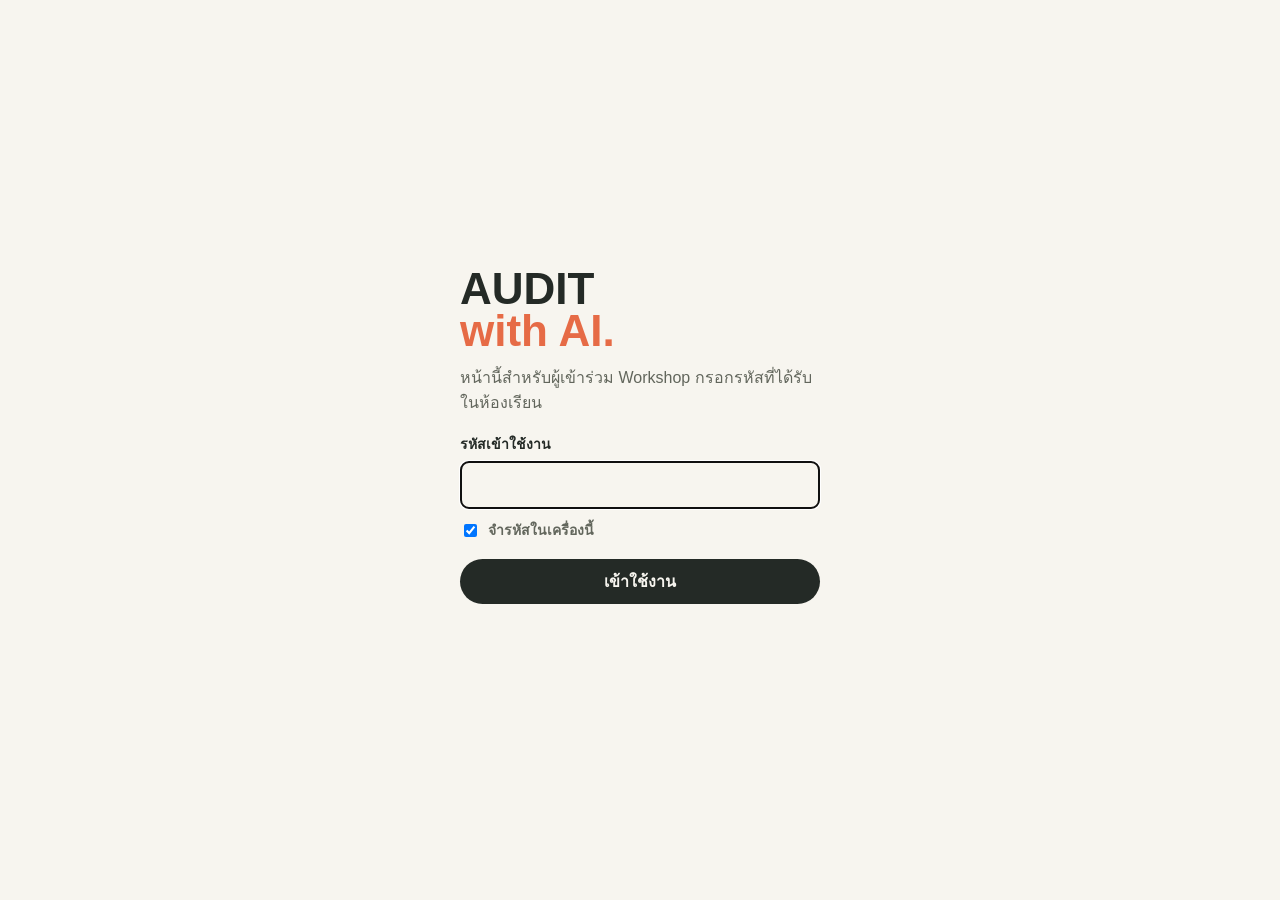
==== commit 46a81cb6: "deploy.html becomes 'Before you publish' (safety first, manual fallback folded); menu rename; Setup " ====
--- a/confirmation-tool.html
+++ b/confirmation-tool.html
@@ -30,7 +30,7 @@
   <div class="err" id="err" role="alert"></div>
 </form>
 <script>
-var SALT="t+T+dUJCkUOa+dmk2/bibg==", ITER=600000, PAYLOAD="9kXRn/[base64]/odS1jIJ/YFcWvyzjsr7L3wmHmI+Dv+J9j1sw5Lih5Uvsb3FCkRUx7HJB5LshUrmJakFhITMT52l1m1Jdj0dcE/7+lU73OfktqKK4zYmmB6t5hmUT1VoX7+nk+MzIjSn6LxnDlXKsIdXYIckFhEEp+984FZ1FbCOk5ZBEBIx1Wx69BEkphL0xWt2RDQZ5SNno1bAu72TgKsbQvvq/[base64]/CPnyvRbXgT9YW4ZvEVvKsPFLlgqvoG+NQWVyiBqKiBj13e0d81Yyb1iMmUHx9LTVQnWjCs+aU3NLwofK/[base64]/[base64]/qoFo7IE0hGUjWlrwUsXQ1x4e9YixnoGuRAhsKkapLtpF10pdxBr9s7DvyXydcR5WhnHlXlDAD/kS2Q3UQS374/zdciusFxoFw6aSZLc87XQRvyxBkvXmKvK6aeVemPyFhbIFxlBozDnGTbJo80rr/thywB4Pnogq/6tWC9Wo8boINY2bPpHtJ06B4c0CfpfUvtybB3nOkf0YE0U0G1zndhcIgPI9rgFy/X8NMGI/43M45lX8Gyo9r1mpi6H+fPtKI+kKL0aRVvYJwtbC2SShRaDockSu/mQCQ//F6Uf+5vGdsKpzJ40Z2vPBRPU0YqDNK1WSpwIZpH1gY9E4XtCN+gsVJ9dOabqQcfdZ++aW3hQ/cFlUptGKH0tvMMBO/k+GL/Htl6JIuH2DGxWzcl85Pj4RC5KYRngFALSxktpfKqdjQvk50zJpKH4snZwOJElZq6Dw6ZRPdLE3IITEqGzF9HA7aLE9u0W93Wl0Z033VygMrMXthAgRVkwLBZnZEN+/[base64]/TOSHhMIqSjRaWLNwOORMSt9yOfUlOSY6br1O4V12EK2XTqsaOwVtwHtRuK0Y2bHpkMg3fkuegnYDQrNpIHdDzcvzBE2/KyJwN3WfT7LFJp6+JL/jsi0HEAKQKqIDG/mBGei7XjyXDXzoWph0DJWMdIpPLlnFYo+kTz7vA5J+6xttl0FPrC/k0phzFsOepGn/7Op++4v2PP04DElqTQEQTwMVmMTrUSGW2J+v3zPr4Osf8+W59mI++TIykaTBZDdvsJ0qUcodyPWUInB/zcVTiJjjMm1K9zLsxh6mpf6ciGEI8kZw/qq/tCc3Z3wOdVwtIy3bJ62/BtZBvNPQ0+5tJfIWeHC19dpAiXICUeK+W2x0qkMLyXHSKzZj99Q/tKwsVAOk7ssTgdPa3e210KNGfi1qLrJ1vZ10U6H11LpjFxP00GoerwPMw0L6P3b05Z3eZaRlCLrxtAMfDoS5SS7W6/TOsVDI8qleAFCo2FW4BHyBj1hOzAbzrMw8iQB5GXMgSOwf/lBeK0NTdBxnPvIlfS4LlrPlMF/x4tqx2hB26g5R2TkoRC+yp6lMM+ipPeosxUK9k/eaY3kqYxsZ3eweK5/jVptwWwn/9zHLiGzjPhEncx/[base64]/jIUZ1EpI8XyKSFm6iW587UpM1EmhGws+fvgxSybonpCLWRN0KT5fc1SRo/RQOVWNfZABcNJgmqH1MK2hex3t/cSykycKs3xWC+F9FH6f/1QiKbZ0LnpKVlX4nsjEu9a1rN0FUyxSW0dLw0TIfMCv+q7HweqlONqs5+u2S+5iCR9cZA+pxs93jCPzKL+IbZl8LrdtGDn9Y94aacfypR1zOAi6Sr4aUYvbUydWKdRrm2xC0yYIUxFjpB1eOLA8eRUczpxlFmeuaKgxDuKB1elg+68uyg+CgL+Na5/AZuFmGJ8eKn23ajUDSE9fDhcReKK/p3LBHeilB+bP8x9nYdX3dCy7aGNI6NJ3z3SexPwZx7bc99IDc2C8gPbRei4XYoHr3cHfXJuM/J5MIVWizcfR04YVzBHRywb199b7rDrT1ifoIo541rM09JOZtrLVW3mNzIMnLSb1YLEi0T1A9eN0yk1QxJwBwbLxwV6BYOyRX9tGLlLNKyh52UKbhygmNqzup9SQk/YJX3rHGKcXf2tds4fP/3D7aZP+SnKic170KE7InHCZFZNpWX5QRLPBalrWFKh1FtzfH8A0fpCbg+7h1eedd/u7I7iyf7p2iq8hUKpmTgDiWTtKh8e/Cef94+BRMbK/2kjk++sEbd2Kvz4RB6RJlpeek3zul/umwDmXgfYCTgypDOa7PYjkXTMn9CvE8H4Y0O2+5oE95Dj9cWT3EVrifH2tx7JgXXmfLaZAXYEEd1rxRV58S4UhWZaBPhDKBM6m7Di5AOonJmFsbAF+UPpRWfkbNHSlNxaALLWU5tRJxaQq5IeA0E8kDrPu/y0tP+0x8T7je534vxRehrrIFu0tk/XGVnsmnMWs864NE52c4QDyat+HinFm0qEcRYugSc8+8sYZzYAq2/38uLwUzUoy1v8DjOmCB1WDpDTerV9CRmbxQcZXnlosF+5MuyrubtcxbWhL6hi/Znsk65Hy18x63zF4d8bXQsDX+c28w/7LZcz/5YtnTHHY7BwNKROOnj154h1/0LLkLD0V6QICJL1iHDCuZBvfHyzulvKPVX0UizDl3UzWFe+gjhETGQJ9Tk/q+m9SSmqsu0jhYZjkzWYazAQUVGAaXLVdiyMarchbla4OkQiKZVR87MUucKLNGBGwGpuo4j58T/fOlZzqTg0g3XSuIYVz74UR5QRNeR7vv9fJfgYHt370XARGNd9oVgUEnOAczCVf/oVK7uAwPqv4WUPCSQDVKO0wZ1ltyG/kFiYWOQ2T31tu6R20hUUFSaMIfDO5O52B3x0WhpD9ziCeZ4lKUg6hIKBsPql8IfVufRQFUJkuhtthU84IlBxX36rUKgNrzr8qbhFcHc9yul1JqvqHM6/RC6awBJ20mmxAX3rfbZcP2idMd0oYPx/TQtHopZwZJcNaYADEdFvFaAFax7WBV1Za3phUV2Wq5aAD9bM+HYKNeyalT/ifbQ4RNmAxNowgOz8QND2zVkTBxS8mKjb52RGXaeCmaBmSocLF9xA9CdfzSZiVcM5DMadcOewd8gGd6p5suG4L5lgG1gm4vnRuUj/WYWWTyYti4810LFtyrdtb9guelg441bGsJlek3Lq+1YTHI/3x1SMQvODj2n0YoV1voPRk/aK02CJ8Q4dIhoj6y8r2EDwsP4TQTcYxwh7y8wNXyNy/+wqjCltqJTr5p9L13bscBi3qRw5Oe0Hab5r26vnUXK+EHRggaNF/YLMTPKhvIUq/pXAx0k3gfSgaw1oURfCQNtVmCgVKlnjFjxsuc8eMtvQI6do5fKExwCLRqXJz37USE3R0Fz/W0wUew8duDoYEh6qVRAu7UbqpTgzDwQqP5wIXNzYGpYRFkgCorkRof4kPwpCSxxUVvMrWduEz62G/CJ9rQUWPweiqtDcuUrSM+vkyQbTDxH78MoDWLvuQvzmnCOP81CYOMAqXM7KA/ae01+kroRw9MuAPZP9iLORZVqhmLu1wT/s+PUUSw0JTduvrHjQmUVDddTE2I1ujV2m3g2OZXYSChG5beMYHTNLyD0898ZuE0zCuGQH0U4U5hKQEFuPc+3Y68UmxySRRH7u36/eUV7C0knuWdzTQBT4TDIxEbmdxwdb8cq3IU6o2NVrUKKhxQo3c74xNuP8keWuuhNkPoCpMjds3dt7yf2JQkhTGbe5QoQXBVYTfIsVYTz05o5OgQBaOO1t0coXQr7dhb6mip/no9PlCDAnhlWvG6pbCmzoG2gcTnX2uQVbEiQ4wFp0kKKEheAJZ0wWyvkqixdgOE/WZizTJFEYeD7sx+sS0JjyURsHb61v4hq4Z13zjYJdfohgtG5PbYhK+H/OTl+erXckSbFIHjENf5lLBf/krCDJENqCk/820JfscuCCRQ/H91Gm+g9PbH8fRFQ8ZmhI4hPzmYIuoNn4f0ssEP2pfqzXEX8HJy55Jb1SxIO1nBkUqlEu44XFtIhv3u67NLoG2z28GtqyGqbG0z4TqZ0M1zmQPXRq6D2/qkBSyDx38LZ+6LD5d6Rcvgj4X/uXnGuHwgW2YCz3rswpACwhKSadEZg7jP2ApWNKNeb/PjFRn9yl8QrJzOLADlrqgo+CNL7Y7fr1EqoDU/YGCkdTVNGUKTXPzuHRwt7YWsseeUTNmiIB+pnJtWzX7tCM/jT0ys4jx0U7U852KSRvI6DfJM/xOO9c5s7ZhX4lRoEhq52tdd87WpXQgjEBYxsNEAygfvZUHk3AM9PAPLaweFmbfH7+9JxHwgWMuozZxG9YBjiKYD/euriwW1sU0Z5teLiE2yOmR4m1J4wpR6Bxz2xgq6ssvX3xDXZEf0CC7HCKd48IZhkSz35mvRJb3tLj+P/PV1plaBRx1J6xpdl5oSkUdK/APZC4gLqRh9vDcmXIgfr3RQrBsfsXEnTa8Ql4AvQQ9IGwt8OBPRa4xa7Nf75pFID4RItIK0dSnsQg/S6pnPIR5PKDLVO6mt0+aERHnEftlQIRCjS/2erUkDr4tB7xSt4UOnrI2QpU3sjx27i8yw1QHpQDH3phTxl+hbfBjkgEIwgkK36vCALnf6gfwsCJ63wx+jpHDHF6Va15BZNTa2T63u6ifwAwAcHkXydBsHmGlzdwxIzmLWz0/[base64]/tDEv4e5GWSyDHuZBJtl0Q4sxRFAOp3HHAOUjhqghiwExN+Tx4aeiUiHvNq42i5vF+5lv6hS5unicQk/P8ZPIYRHOf29IMvHWHkqQPE/54L2FvIxZLEzIyoxqpQL9RuJXr8mKM8RBVqJ3gET9vmDL9wEsYpXs+hiI9QTCATEMtfBSkrX0vx6mh+k+v8KnQ/KhG5wsD3k7LHwu0Xre99BVBDRe5mRLsslWsn+B37kCpyrnwNLm7+ycME4u+cmB93if3W2iEi/OIQ5RiuTs4XF+zckxkM2T8xRhgvfkrsDJOhnSJInX/bf1K3PUG5CUSrKGRZHyDRCzxxw5zJIj/g9r9MI1VMaYE6qvoSv577IZpY8jz4dahdolKU57kH8vGTbFHQOYNcxVBo7mFsoAMDjxCGupYjwYRjGtT6i0KHUGi85ZN5k9E7aiCJ+3K/AiMpJc1rSd1YAg4XdBsZIkE0NrDj5dPk9xqemAvvrq/xApYde7hpkes/iDIUWO9BTCFZJ2+BLns9stpNI/oBXdmSsEfspSG9Ityzb76U4riSvdA/l0J7WmGxwJ7zba6QxQluZAslbb1qZLxDMq1qiiZhQ+oH7su2rN8FTkjiNPDuIYZ4hGnNwlbsP30IjCs8JHDBtvIZHd6nUZPFv1rin0rMoqgzfaElxN8SNBJ+eTtODc9WY0N0cqJQ/9vX7EY6tSl8xj32bPqH/+rC2lxxvFGEJ7JvXnRl+sOrn8IrGwyymgkw6u11Yu9DBKFoJ1bwGFzIeko86OB1KlC9ehH5KR4T6b5b8h+fi+xyclcVHh9eNF9vjUzvrFMLzDfNR+Q7lzsnnVu6p+YUviz+UbhN/UcfC9MIYHak4rklf0iOcleaNtdzIC01ZXI+prt20hxCUg8IMpNlW0WRtmM1aqhldnIT1TyyY7L7O8f5Qreh4oaL9YgRvgAFeAIS1rOJPISnmPAv7W+pdQr5oHpEUEDKh6lMk3vmRlDLNpfwAbaM3HU2bR9aeiTw/Pf+QgWHZqw95YYN6eXcUBM/nXRaMO34nEzikKVSADEaeNXPqzBFmc4XmdZYrp4ezwgTp2Cz2D6+rRwW9gPsz9JMk81s9foRYfTN701YarGmrzbRsmnFYeG/LD0pTjgtM/MbQN4ECrZe7Xb+kWfKKcEmuEUpRTuxOzTfaakAKD/sk9Ranb6agcM/JvBs4UIzurh8CAiExd8B4bVr49U33B+eOet5H8avDO4CAhOOLgmqdOFVygE7To2aL2453C1kAYdDiy0nHQc9/nbw1RxUlKFbSd44TIhijDiX246Ia7ozN3vwhXqZkaw9GJAqCUEtdwSFetfJaVjGAnmzy2SMGCO/BR11ztgzqpXKSEDabWQLYBBIwTOyHbmsQKOXBn2bIf2jv42AxamfTxqHR3K0/MHJRVr0mTkzq9G7Y2H8WGYigWnxh/H0Tfs8eTQHmsxlmauYrU1wD4QURC9vd9BId7arTay2Q8ca1MlQsLA1IaE7K+oPTXksclv4KOorHG3YHzUMtnXk09MJCBEpy6DkzDisvlOtqBlOB0ikqRKauIutrqd8PcbjMH7UdJA6ZG2BYxBWN9yP03/htTWw2KWIzGySK6KLliZKSB4sshJUkLyX3+noKhwHE8NRdFsCJHO5wdfT9G6SH7Iw+tz8Sedp3AflYwuONa2z98pLN2vWRNiubERVy8F1rpZpy9i9B7qEvcII6RTOYvyCiJBhtHyDcpjGJNbeL1A34uL+14A9yjDj/o7nsLbyqph4mEwjwQNCWZeQQ2ImER0JYuXcQlOUXpScLe4SEjJ+KOh5SuUmfZWF4cH+JrDKrrVVD/VzMA3L9oxcymBBF/Fra5hWiiLSiSvXsUSWMyyMM7FQaDraI6iVDa3jgwb/NPTmXaqDBiequDKpWDN89z/gJl/1T2lo+ZsWBxd6NgECMWKk3XYwJOBSqskm64EeQZ8d7jz39Lm69pAwklls79UEJFnomUGOu2Tth8NQWlr/9LMQP4gHPqvGVvSu3DWtl2I3rNpa01V3VL4sTe3ZFdskwU7M6Q1gh/OUCxjpoyqo0Thlk4SJBcf01srfF0oZtKhZAgGw89lgvtZdMSabDkUt4DAE1binXannoa4d/XTSPUXU//JULoN8rc6IiDrOTTj9AJzA2yf/uI+N8LY+KsQrFLheR3L81MmhmyJy2yfEKONqZZjARXkgiA7H78awhkC3q/szQSNuvOE6Jkl5LBpR0cg2GZw7kkVxjbzSe1F41Xzu8Ku6NcuVyIuIc+cFPDTFsSpKwSmJ4KKtMiKybiWvJ2ODDEgqUDa0QSHyLSBQX9T+soJqWuH+t4ZWDBc9n6J3iHCyq+d/S9vZ2baHHXErxCtETke7DGGw56oUx3iwT972tbj/[base64]/NpnMYRpcB96d8aRwD+7bk+jBh0KZXvSFyWPOjoLbUyVXseU/yb0j8Atjv1xSG8e/SHU0Rxz202PB0reR86Nkw+sdqJ+vTFwJ39DIiAGhmqlif1o7lm4AEIXUD/BGYbnI4yvHxT/KDwDyTNPs4ehZ7Lf+qjc3obau+Sg0QW3B5DkoPTK1Bv0JRN55hR+L/18qG3FD8RIXiGPGiSc+jY6DhkqcyD6jWMfW+P4LZk3Eu5YpakQi9kCj6sJgjmNDGD2JFFso9z8b4j/26tPLqRUwj5eAMtOyysi8vpfXvwfQIgsMC1BywUvIdkEVQS2MwRxaZwrZohzI3yoB0ansgkdhGtk6x/tKOIOszUnGnKUMNmdTE3o4sq2PdK6/4MWtRy+qbhBGllGAJif5kJ2XrsmhQtBRWJAQarn2In4LBg2Y3xyciZPTWVU3lpJzqx+e/j2hycAIhXO0Yu+d1RPFmFsUg8GbrR37G5vh48vJ2sbkN3a9l6dGiAQNMA9wJAWlUdpbD3ZeuSSCHOWxZZ+v8+BgMYIQs3Y0HaiyBJ6KTCEr6gFUhhr8y1/riwTmabiRpgz90JPgYRE2MEKlPrfn2p87fN6bP5Y1fDq43614MPv7jmp3r+o1BzEsBSvpBANOOpsktfOOMGBi5Q/bPTj3OTFdEngszlfY+pbv3E/o+Iu0hy50vSJup9QvbsrEel/gM0pZapbieOxhQo233Y0+MKsshRyPWkgPePoOsUPVj3h6NIc5twt7m8PYURNn9BnAIcq6k+62L8tFxbTuBf4DIZs4GJdtNzeH44zgKYIY3TD8BuK/WbMF67r+2a8qna79erdYH47wfmsgBVwRjB8qdSD/6j+vDZZ+JQji9+N5KDs4uTWFF/VnNelIJC/C58ei09VyF3k3vV4+Qvt0FtdGRpJm2b1UDKH4TQOoJDL+4LFY8xpYE+ypncJkqGTD61TsUh9gzVNEvsI7onZm5KgMLxvRquu2+wluziaZAmiWhuZytDaZ8sOTpdZb0Qli4pf/+5Ov9peZ/DJL86yrMGddhS8D17jazcwnP465bJOmuw2lkiTbJW3LNk4j91upy9M6u4eV1xjMbssBt62Y+OSBiXZLkeQ9eYWcaKZktaUyFUbRYHdPPiVPreX0+23b8BloLgwTb4/jOUGEhMrlysFn/qwOkGtaaA/zpdTc4itSPLDm/obdQ6pcagh9NjCGpxsj/7qz5PJDmyBCS4UvXjKu6SVMNflNC9CRu7wBuZAUSRvqVRYXtdaIWCbIuyvHCCYmg4spn6/arYgrIeKuaPYuvCjgciMuY8Jr3li2MgASRmUhmmpkgIJ/vS835Ropz65qRbjnskpOJ9iiR/IAmwRvPE6MfNpzVsNnDCo1SLsMp7hxswr6+yxba244ibGNJLuIEiOEEWmSI3MofuTAUwPwmtQU4UeqhJWlNxyfoP0lLXtYLYc8LMoJA83AfA40CdKFVXG07mxvtcllhGOAYQ4mnNAN6jlEmvVVtO65JBNRooB9KAxu7RDvlzyj+mnu13er8kRqdLqJg/dxVkZ3v+kL5rijT8mVRYq+dUj/9yEPojdgaJKf0sgoUBX+yjcV93wLWEdTWrLqu9xQzkhY31CCJjUPqmkyMTvXcOC3O/kDg2gy/PnupoQhCks5krM1XL8EN+T/ApmgR81eix5RFEGiLVIY/roIDqXNuDliYoFmr4CTUeuBvqOAb9tGlpkf0C7KGMKOfah1d64zrNkrY0C3N5yN3Kis2Er4JkNj3/a35hlohT+ixxo4KoNFbz+ro2/EtxLZcGbX4gNK0fyM5V1yPqWdiqCcBPj19Tr4EUt0zlBZXuvX+c2Eh0fLFoy7D8Kb3eXGPz0SY2yslhqMUf/wZ/7VVtMSZvZ/hGqswjZMDAsu8YLLSArCZgQSxtNJ89wcWeAqfGKI0PBtCjsRBD86r0yR3llX3uD0sO3PXKZABQxmI+UwSOFC9Y/NrR6d6XSRF16fcENfuKVgNDNsUPgZfXi1hSUirtKFXd909oamdNOMJAmnQjVb63VmmW19jqgIrAEhOoaRW/m+tpgGTFCmsEul5IKIyPFPjA9FNnNg6aLjvDV29g/VkV1ctrLxp8kD3RAidTpshblWJBABlSl3oAmm44X5QeoC316J/bGJeJJdj7l4GKUbvsOIiwuBZNt8m2VbgoHJKyz6D3+Ma4iNTzQ/ywsrqMMX8kytEA2hBujNx9AzCslLNKNyvnM7H2x9N3l/IRrFr5J2Wi4N9Oxrabka92+3tHngjKMcDw2CVkLUVIim34ZNLnz5mMqxm7meGA0K6grkSvdE5Bpt/AiRKDmr11XSO93TePbizfdz+6wGc3ixN0KCYDA3On5jmJJMAC070HmMv9T2UYE5G3ByuBJUn4bTrcRjbZ90NUNTPABj9k1qKHs7eHLfiOtbA1NZmXHT0KIafs+v5uYGjLh9ZZgOmHsU2OVdsyqbo+WaNz7D6mcYPO3JoH8g9Zl6LkI2WVTbzv0z0nt0X2kp0j/[base64]/+8sppsZeawviV0uhksDssaX0KCwMP2b+1gBmoObj2Ups0xm3B6nHRDunklFPvK+FKPlyX7ApGTUqN/D2f0hlNc6uy4NRUX6SlIUYaiuh7ancvefD+kOvclMbI2DG1YSKXbgexMd+PNr79ZuKoCNHo3C8eA3/Fl+F4HBwTiwQRW7jtKVd+KosPkB/Wm1dUInpEFXzxd1AU/PONaRGSENkGgpm6vwueZt5qw5VKOHUcJKVGAwHngstAgUEdCcPFH2gfeap0syA7aM/wlt6u3Ky3PV6HqiK8nmvkXdmsIfiedMpZvoke1xmZf1MucZGrygB/X/rgOQXSN5oBrsOyh5kudKAGq2ssGl/wgNSpz1LQO/GVv/mana8TrM888VaVfp/jSSStTg31GZ0Ga7KV4CmOyu7deN/3mhl1ysEgioRU0dUoJf7CHX3NC6nb4RDNBajn7TFDXv8C66bCi8J51TCUMnEiPOhNjiuP47vfT5akQzffifkj7uNBVX7WxZp3uMe+7r/35gBjG0ZNNDZlbJtUKzfkfiXP86hMnom7JOmzFqOEHotfqS16QW8sRg4NWtX/9iJOlVlieErhQDyY5btuvBbVUnBUCS/STzKO9GtURU1IBH7rtAapbq3Fv0xnxfyYQS6xg+oRyzc7j9aAd/kjUnrwok5PGJWHb3izlEWndJ8/K2Lr08MvMWleFS1bkxwoCXDAFD+nU8TCNPog3p8XRZMyE0u9ei+/KKoRGhpbdqKk+P7qbCizCwqrcSOdHis7OlR5cCyRnd3pc4VWKCWbQrw/VfrM65vcLkFAnjHlcTRip1NR+iT7e+cDjA9GpBajVYITNjpX8Rb+dJQGu3Yax0dKMPvNmo2Asq3UrCSlZroRDYb74ml5G8JCA7ZEwzYaKvsXwGrr6xI0f1SqDIBJFcgjeXHV9wjzzxBK1P/XfkdLS/6jeG4k18YBcqJAPN72igPfzzoQcZYugM5iAPrpnK93KNo0DuHrITb/5VFdvPYpZlFXJBgrp/iAekuqvFlyDpdYTLDhYIK5+MeKqzMPZ/5jGcyKwLewzBw0wTeCvyBAmN/abZLvkHJTa1SD8R9lxE9/yEDnOCNs4LyeGdT+LfH8siV1/OQdrMHlnUHut13MzYep7tmkejYnvj1Wn1HIq+FCtyXUknVbLLvzpgyeTxMP5B8HMhRmt1tNJk6hJ/0rIjbExSxEid/aJ5rn7qGZoNlrOLl+L4tJjUvSwGnZbTpXZWUmUeI/flPnwo59zvsP5lyKnu7w8xzzcv2U8H9hmP0Xf+dYD1WFZ1YpUvQdr7eNkGmgKXGewInqBZmgNzcdIBDfqzrytDLdNhWrSgPZPCDLBsnPIYJ4MyY14J9WVowKMIwxs9yLBxRKy5lGMpFPzQ1T4bfI8wxIZueKTA30nQXXodK/p2SDL7ZL7daGqMzGoLZt+JyDn48pgVg4j8tgQCbbvflHtV8AIgGPTM1saIUUwVn0Ay0NKIQvmaQypcBvWQazns3IUINLiBZkVBoIWHgVESSTxrPPCMfdLrSU/483xfwYMOhSNoJOfwCdTJ9bSwW0rS20d00HlXBcoku17aXQZPh1G5p0DhScfidKp1hcIloyZ7j57u54iqMDdU0R04LmD6cUMR9Zfr+/xLaNquKUclYHg1aXGyzKSrTl/g8mnBNgeMfGRVsKkzU748SnBIQ/Xi0dlKJuxKJf/qdDYqOPBU4a6WeFiSuibGnsoNblb6sSa8mX2IjTb8ySfXNctt3oWSqQV4KxTOJfdkrq6e35jsyMGSFBeqkFz12fRomu5B0BdkgbSY9I67y5P0Hxh8ZTMf86S6zZ5d1j6R7WF/MNHYC0NoeTM45oyizjEiCDaFOsuRUL1Awsb5HN7zQdgfz74gA3oqNaXy3GGrye7PWVB5lHzvN/rA0g5p7lPJ8mkCs/ZttR5G70XS66Zi8WXCRtfK4Gwg7zL4QDlXUvyRrrnIOkOMGebnAl7rnkMOttsecTHUNyVdsNmpLYIyFVnO1hetSjM3y1DbqCUQ1sxAcbT59F0FdY2/KhjSTsRY0chmVa6q6O/6M25kWn7LxI3gbb2oCWb+EJPQZ7fOXkt0WQN2xg+623Bcft/[base64]/y8ZxHVXQijRaDdTQjJoT7Aq39q7HMjJ0YKHklTHpenfWhM1lfxrMtDbP5SwT0cY9laGPjctQLOsFwoG1yK92g6vOkuNdkgDKV4mY64F+VaLjkjyylTjK6Mwl5LfOmTAG+7IcjCsDPgmm9dGJ2WTge6gxuf1qKqRyYmvwkaf9d04+GpRp/GfJhmmFfl0MT0QXxnswBZ8ejYZSiPpgWYPWcrBRbiFob2GIYav6x5VfPm3MQbEVOajFS4wX3f0aJKm1o3JZMZUAfRS5V48RGICzaA/Q7oUtpyz2FaFRJ7Ba5amAsSH2JrtycrPreUBankdhWKaFGg4NKIHiBmnGqoxAPlSvMrUsEwgHZ838/ig+3jzJlqK+T5UX105/zHMP31NPzp6/Jb0awYSyEqfBrtY2K3MQZACMZOlXJy2ORYdaX7TgmAd7EXnnBdbRn4ldc1+yXb4r4keqK29Xx8pxi7rtJ19gDXMZ7ixE8nOX1sFDpHjpUYFjQsFSifbm89zCiyXsdwmk9+2c+UTMsnDiIKJHHDL2Ai5K6GEJFPZTjojBl18k5ZKXCSZzgJLfDnaWRqGeP25c/ugcglZ8VMSPj+fMnxUmJQ2hu5L8BzIwST9oTDDBj54JtMBwxjH63ckqdc2EE00dVF8Lk4pmP+wPEtScpTx2U3LoIoIrCAlLj79OHaNOu3z3ktPuJ14tNpFuM7mU/vlC6KF2rxbkUx9WuCVQNxuqCCrhGnLYh9A3Ic5hohNlZR7ayGWrY0IuBRS4n9ZDkw3oTwes8Xt6aDzD01XzQlkNpqNVLfCSNqzI3/[base64]/j7K/BR0eAxxUlyhqc5bgw/AFlEOfLvdpL84tymLWDQ5fbJNsOcDwz5YYFqBaoPf50gQNxlPLgbXKK+c/BhxDQcZMiFg3adYz0aZaz3+WU7ynD6XW73c0e31kfJ+dDU7pjH3tFGPj9AkUuu6r0N4ApUiwAPIK4KFK81kAyP66s5pI6/7qoDDPK0nIOkOKY7wFQmqmLHiFGPVjd2CHgjX2sFLDqGRzZYJsyk2evI0cJduMe3IbQUPpcgvo4/+prFYDzgaBKl2vWNg/GweF8+1bmAucJtiMG9QMEyWTv3Y4hckmPeOF3DWB8HjBlfcJvQWLlotHn5qn0HLMAXQaNJ0EznA0AhJU/[base64]/vO0DUE8DeryYPBTgFbxPNf4spsilOpu2uBPwH6IvDv9XaqzFgNiQizhe/7DHYOGgo32Wese2l4/BfZcZGvnmt/HzjvLjPux/R0yRuiYIeIRuZzVlrZ1aJTbdaN9HN+anasdnp+x86W6ajSFDxDHlSyY/PcgpKRlHI87C3KIWg2dJj9xwKw3B8bVpr5lhdudcT3AiW7dqBdBHsuUYnT6wgFCTYrduqxCVciN0YJbgZ10svfgcy3vKvNvwENU9BvQLwCKpEzhnlbyK2CTO5zrYRthQtxPiG0s4MkJ/p7iiTDsA/XS9ogyhK9X5VIiqrd8S1xEti+0GOd+xIQwouKP4rrun/OLtZgM18IzgkE0tL2D+JjA6u8GHt0XV1Nqa0PPKaxNurhwGO5OAj26tlR9JYex/3JEk8wd2I/SjlQdgX828ubqGE8VahsJ48Z75bYiAG3Z+52hxwSAPL5S3bDlLHPwEtmChelH+xejQhftjW6IFiNgWWbN4ecDuNFLtgpJo4GoGdIX51qyvk29RVbCYK0nD3J5b2FSHUD27HH8KmSLLxWs8z77u33jBv3TNUhWZGAwggPHmvHs5hqNp9jbKWb3pAUE7SUM7DLUkFQ/wMp1GU31ElG6ZYP1oq5wC2Zh9LCdE7vp2iXkXtkBwhFvzUybj3k5Rrl05B5D26vYpKIyZhNKNWY7Q+DMu4/C8loCFeSJW4U08QymnqVUdLszhDzSv2yDiSnxFw2S9+voPyQWxFZQjR6w6zs6W+ItRrOw0c0623RAluefcGxK51hIEUORHXj2X2vLEzbXJg6ruzm2GOt2C/jeGQikITKXnKLAm4t2Hpn4/PssFS4ni4Y1UwrJ80D3ClqIQrGH0bvRKjxnKd5qpGwiEjFp7e4riaOSEaXEqeWFJTeWXhPQsv01tkvPtnNlvdjICxzkgZks1ikA1pCEx0SkqRIwj8s99Vz0q3ZIJppMPyGDyHfHMpZghzTiplITabDXCiniEGSM8eBN4SJZO3VQiO3e5m+xEb/Lu4uNh1MWbYuxlTU/0h7OnpYye3i5wn18WWAd2FjC7Q7ahRdA1gkEjbhjFCA/krZw9oKoNDVX34IQVmUc/vJ+u50sMw+AY0t8aCMIL6MornrhmmJxk3gMWVTvIJtsvVDAFfjcYhlJQQeHndH4Em4T38rb8Z65pBDyEvTn11GGLs3KK31+FzUZKL4xnMhOIzj6JGbQUikoP0+Fi631cSJCw+0eKpbyjN4Jl/60kXLzWFp8vBBhNOQ/XGaHTxriSuDuPUYp1vd2h/frriUvDfzVD4eTeqZ80QAJbE5/iAFhD41obuzk7q3Eypz4F+VGvGue2CsU3LTrj1iJGuzy54ClT9PwMvDNLPfGA1peScSinOB8TBKyaQC2oAEVspL7IPtXsH2HM7n+ABLQmKbufI3vwqAKKiCLePbm/q83QlRDx94B9An57hliFPMg3V/e5UGF2Mfiy+DrAXkU8R8sZfEPr9Pa1io+LGAxZzW17pSlAf1tqlXL1cOZsN+3qpyL3YwVAiYBJXw2cM6otA16n8JVWFXFC6u0elSZUEounSRIAJImJNY/[base64]/BSfg27HX25ALEDssXvT2DFp5Nk+Iez/lRS0Mi+Bufd16X/FOgLNnx/cZNPQ01/QUDnOytVnxpl6nJ9B4Tto2KejbV/uPUyGDFablfysLnhbI1xzoN9RHiaiPDLplOH1itfBiHuZmyy3P3NmVpCxNUCaLgaJT1vuqYOVSfpdoNvHnaEosPCelQCG4HjLpI8GZRd+2ANUCirU6j74G0UswQjWM5fwSc4JyWN+aAtb7yPr17cJsatodRIBy//leurleEoovze7MLDQeRAejw6anq5UAeAMk/sAM9gIuRgqw8ZlIFkhCqK5ihQ+kKno0/[base64]/VeHkS/w48ZkF74tgggA5182JCTTz4Tsx5S5yBx61MurApNvTclV5FE8Hx5PWHpaTWKghNmDONPrwjjUExD1fWVGVAMw9FCL7uf5SLb4UnddIJZb/ni+Y59XykFPSlC+6Jp6i33vxARS0/2cDuC7ENEfLpFUKWXoyloXkl8ZTYOUyYmLsrx7Pa9IOWIl1mXnfQTR7NrmFe1V7vMAvXT8vbHmz4g5P+zMuUsb2SMvH4FP4J/I3Ujl8n8AImoiLwZLnwgVonBvwonwRDCswxL6ImtBvrh+vFfUVHQEtjDVLocosChvCwhjXrBzVVtjresjIeuTd0lzcHFs/mgfSYCDY7ie2YMf9IPcLWutXx64tD5ur3gYxYwiZS5EXhJo++xNBT+fRUauhI5ap1eZ64Mzrn8x/2QDUvVXrtpXpk5VU5EujYPsF75d6YBCmV1d/UJiBDfpkWIwfkBXP01X0/2P5B9EFQ3lbbckpOWaVW/JdYbBFZEqWEQYTmzB5k7VIbI1/SbIEv6WZ3Tz8kyg9GJ+mf80KLxa3YDfYjO5vbSLwKiimFeufgVSu9ttfNNUs/VLjFfb711sjHpNiUwpR21hnVgc5xrntPgl64FNIVnNH+LK7Nu52L7RDSzoGCGCncEsozMgyrOpB0ebFu/W2z0nOVvnfsLXDFmZVjP+lOSwwzEbK3Q+HdaBWQoVazygb1iHQm1KqBFC3xEhYmMj1oy7K7wcxo6hT7kEAVQpBDDENJEb5p1TCLytSZxwGo3KF+MZ3IyO7nxrI2GUXp/1benEjq4ohs8uAKvjADfJPjmtBSQBRBdG5ox37MF+FQ9vGbt8AmblRlxrMoJFFvG57hzOrBVFoqsDJEL0sT/moh7ThzRx3yPD0Yoxz49oe7NwRV76JDitkT75hJEz2QKB+P91t00MPYo6L+WQRa35A6wMsK/oJF3SwKr8Ka7iX8VJwU/6XKR+5YS3tjNS6QmaX11EnwfjtaZgV17TgCl08rNkW3rNvhffzUeS249/NMiPDEk3ewxO6CGS4/2Y7CV5dGcvRfD9EQIgQCcMy0wukseV2fIHceF15oXV3+EkRxcgqaY+QmI6K/2Ar/TzeOvnFBW2JxA6+wq5nehLFKae4ALdlUqzX+iK5sEF0zZQCCfzlLLKuExKelHxcLzpT3ZWa48tIN1Io/Of0sJa6f4J8GmmNOJPNlN7QFxtARjrhg2fbY90x+XrNbBGDmMdd0Qd6mNJZiSMMUnuVLAkumf4vp8Mg99K74yyCa9hCCyZEvV2yIN1dtzra4c4XAczOOAvdhI+nDfKv4d2ql3xml1c+U0DJI5ZJDtK1FThiRtk+4QGB5x/iBGZn8c5Lan7fBiBOBSaxDxFTXw7hg8Tw22sXM/HvaSzAzI7CaXb9RpozTLu2cKDkLXdrnukbmcosAdADJLnDvf+242JgeiiwebnevqNnQ+krB743l6mrNozyvPWYu3Pj4r5Qxwmjl/B6GI7urpYhPYIzBqGHVcJFsFb8mQzD8IrPCCuJ3R7XfOqEjBAsTM/7bI92XGKuDzUuWZ/h0CspJkOCf9MOZdMbw0tEoYajjrig807y4f4CNX/8LQTJDNCpwROnugWlval/5V+4XGCzH5W2iMhcYy8QVTlB+SudJrFMqUN5xRlWRGoe75FBEM0hVB0v48YT1dIy3FqNoqT12QN/Blwq2gmXxZXNSVVvlBj5bjRJMcA2N25FMeaDNH3JGni6ZDvTU33P55V/4qQ0tVpj4sE7+e7dAQSKO5BHjEMnCM1Tb5o4Zq4kD9d8huUKmzq0O7IjNHpRjbhCQiSSFTfGfkuozV6yhMBwXYXfIJhod0EQGhDUqIj37GdDnyZWplklYK7NeoYpefE4bGZaam9irZHVjljFg3DH51307y/TN9ss/[base64]/62qiLMbG1cQGEc0+Q+lmzEzkNM+uCDybgDPerpvPZQckdYB716peBo32LAzwk08uB6fiZkEVrQGAOudaUukhfvVeNz0erDZwlj5OfPQtSDBsMiki2GHOfg6BFLAZKGpYy3S4NMxI+m8iYhrIUUms1iPogM2nSqUYAn09i/NKBTbksEoPt5jVjJnWZXfs0kropla/Px1Bq+HngotKHaukfQ32Nd6ynrqXZMjEop+XeUXct0mjIWr9PzDPc9r82B3djauFh26+TzeugM8bVzZsGTPvrJugY+VyjJ8B1P/rKSRLTQNy3dwCWZ2BoB42nTiImEEnYVzoGEWXQONqEOssNfCede4TC615J4nvky0bICHHmTioPgiI0J+gePzYglfLqwkE8oR0xpVJDcBVDZpL5kVhpr+TGiFVv668a6MTpHRUuJswo+cncsGtlyIV9mBkcnG5h8jZpQ8REuG524klj9lHeY/FG5QZlkUTHo8h/qgNlYRJSmMEOLVmyBg3wloAKfqE18nh9Zi/GMDpAwiH7SWwYOe7flL2vb+Vvdjv9eQplnyXmddfZoGamMCJLm16lk9qNYuOwpQibfi4H1QAVpjEfjHhNjfXWLsgN/2gAbS5xalUO1hVwKdzDbfF0XgJSP8zWGgmJ6OCFm+V4/DxcMVX7IZaW7mqDCRL625RHmijrAIuHfcrZeTWikidkG0BKNRYPlS1lJOMWh3otuXz+7g/xOpaEFWx4haMcS+/+BLAFWxleIDQTfXHWxV0VDLCuSlQ6Hl39ImP1rBsl7906H0ZX6A8F7I6gHtoOPTQ5QMgPu3vMYg7A1hdlZCx8tNoVHF4qXvvII3jK9uheQUEO/t9PuVWvSQGHvxh3n0/3sAiPD8ZCe9E4/cD4WIBiyGC9Ztv8goh/FlPmjTf8pjLudhbvc7rhRQG+WOEi81R+PdMkE9jURMVNKV3iiWIwGFykhklvRbT5uOp1ZWL6CbMj/+xswD5mRqN79pHcxOzsduBhq4Yb61khId5kL3LRrzSrXeLWxHx009ctU5spXibc7jPxAzAGOdUs/yT9k4eH1Bewrit8uz/YuGbq9ysbLwcG7uIq6eEZPhtyfLnxR6HBHQKI4HR49i675uDQFc3pCzQTd80uiUOInYiyxME//ev3E9JVTnjY2EErnD0CZy4siWLgIAtL1WTGaAvCwDydumjACxKb8rWkKvg1NCD/FuJH4uZQRr+Z1fbygZ4aVtUeuhmNEU0hM37tGT0ieTTF9EaVIs93LeMMYJOVZkYql3fWOJVbSAiKoRLqGDLznVU8wRX89gtH6JRk5DJ/ik4lMAKJzEASqwS1sK5Dk2MQq13uVXmhpUiZP2O7cnLZu+7EikPT6xkoWk7XTClkl6YjdJSIWzSJY7TMtQ6v+5MRhK/xImlD67FuKAO0E3IW8WmI8FRi51SMhFMMbNRQ9x9zskzN/SCUjqQ2bmELQxtWJB3S44Z9MLn4QSzjF9z1+Eca4f99TtmUAcqEDpmlYEd/wf7PQI+lPjooVHwA45IGj2kXaWxifg6wjUhwqsNYYDQmNMOT/nMlMAaQxx+XxM1qj19VUBEc1vTcY5NusSyKSKpXaz4+ozbBmbXG73z5jDK/eqlodpFhu2QwZS/WGylV3juMsBKTF/8/UvSR3VjNt1lrIwnyq58qm+yT/[base64]/WXlEuygbY8+4sSuQhyVHJ5p2eBbWDBR56PKrykDuHPrBfqyacOvgIfcOAX7kl6ILgnU/CEAy3YnkTqkVR/XOhcQAiuTaAxL6cZYDOZbBXdmpjTSHe8l/o2TmlrNPVlwEvHUDtxSDtcTeYY0j6dPynppjc2KTuit6uzpQgZ4l/6IO0JRuoYX1CnWPfFWMLrJajy8uhyxw4dtezduEobI9/K2dzcKIXMBvWpu9hnOixQtw5f4mNr/SQLrQGJSMRKl7FcE51x6Sj0/09LWxrB+QKs5h3NBVIakxw3I9Kz+mynlq/ZZg41hju/1aqTclqHGeCCYBUIiyRq6Sl92p92eccQOPrEZgj9hBcBThnHmBTlx9rbbok9X/SK9Xrxp7cV947zQfh/Er1kWmXCcpp8A5p3Sx3LNW0v9maSmU/fJW8Itq2QxXxLKDZKkCPCvtsjyZ36IzLtkJQVwlu5A9OIvzzHYrFMGRjKxymWZCrWUUhCEsQoAdnpVKojTg1uEEyyoaaNJaGlQn22sPrYhuQx4lur7VWyf317KTg7d2tHMyGOs4N1CIyhUul2kndrUneOolDrvfz+KUZJBwh1gv0/ZW5RrXNdOtdbsVBMmWpDhWq6JkKnQGw2ceYT/mP8FlSsvl/m3/bNuzZAF5LL6vOGxrDhpsxX9VL97DfQEZgFlbKkqJJV96iUSPunAdPeXjHj5PCSl/ycqRuuhqQvYGHElRu9rOkKUgo4QcdGjdFHHFKaWtX4f2E2szaDbvbIIrSOp5TVxO3hlL4B6l628/mmHYqcc35ohmrHJsKqYnQLj/+Xim5XhRd9+l3wkioa2EOt+E2u5HZ8NQaGaixT6W1MYjg3AVC8+cYY5QQiGc6GFo42PMDd+Eu3WWmAqw1h697qSLogCUiBqgR7Q2dfOZ0RZ60Jg/j3pnhL/CMOCmR9NaQWkiT/D9k/d5+JgV9jD5aE/ahS92hweAYI0xNlxMs+yZ61OSnUxigsnj9SgZtPFh4XKudfYL2EarxrSWX6TNRiIDQ5SoC3tDtb4I9Sit60WUDFqQOkIK0nC/8m62dJQn9thTiwUhq9mWH2t3Gx340pjTO107HhesJTPpv9zG1c7Qh/h9l9zzdpoUqLNf8KjIKsN/yt+PORZiOwhOFr1v2GYKJwqxlpGO5iwNxvlGsypgEtdQ3NdjYFWUw5K1mha1HHTNpuoEzYn+SscFbyKASoqu4s4xcW8eS6CTPGDe2oybzvdCcHsId41a2BVqHcC7wKoh+yCYU2lRj7GQU+gYKVfY/flazdpGr6HaML0zaPPLnFy2/0jN3sn9BExygr8q/p0cQ/ShLGbItCMomPo3vNoyim603nJCKw/Libozo9/Ww942i8LBGna+qZ3IGSPozlEMdrfRZA5lDpzr7fN4Sahim0CR9sQh8eNp9oua7W5GYlwhxHJhHjSkEee6/U2rm065baoQI+nW0X2893tlppmwVA7wJRigLsZNFWYuRNokIucd0IYu/W1eqShRUb1+DZ6h+g4BWE0Nui0HLlHxSNxlmw3BC4NwkSLCgzhHyHtOWPo6HPzDolwglHHPD1nMSzZm5yeP+B5+vRWOtBmRGOW6Xn3dAI23R4PuARt+oMDAIgHXYtiEeqMzscJZEAz+eZ/7GWzad4sIwYhX/tjVptutvwOQCHFGRqXe04jIcLNSl/MNRnBPfgOs6kh7VgZoKDuNBTPb84T1mvGi68KSQj841HHgJCVoWegcwShoY7AtnHYjU6utsia0MGaEgNrutdEtbpmGcWaVFsSZEb2fBIoQnfEZn+mnGOcDXfJMQnHigoy0tx4vUNbDrDwH980wIGV7grMl4Ao6/7cZMstwPlXblWWNxK8tWfk7n5FJ5PtjkoSapf/RPSiZkoBpytDmlt/djjnylU7/l5zDYsPlC63WOBDxR/ZeUY2j6wNDNd78eQKiZJz1Ik2+4Dp5t+pWxpAUWA6Uv/iWVDdwD/rsdOcss/xz5CJx8ME+M/iuN4h3vYC2AyS5g9hAJIsfY7p81fUNb/nViw0XHygRTSU2yLYc3IPB1m34bfz7492n46EefctD4PwGVjeUhLiwTvW7Wr3dVYCZm1PxHoTcTi+9/+LQcKo4ywzGyl3kPm+6Kf/XPw3FPisDsKHTPi9dQ+9JLmy+1nn13J/0cAwbJEDAixDSb9Ho3OMOWXQOTzK+Z/u/LiKWsBiqNIxxdJ23hPzgs+TNQi+Idl0VoDWa+VI4BM0iMqrEJJSdi27R1GF+/0lWPfbjP54IhBn06MzJ/UEuCjtr2Jf4+cub+d4n5vMK5oyYdGPK/+WYAoRkTuR/Qn95t+MnJSMdvjJP+DQHDZNfOGpo7FX/CZZYbWnwKviOiU4fwAPMK+6jzN3HsxE9o2VKFny/w7RBu6axzZ419BbAgpFV0aDaTjet32/RyKKpIITN8xieCuP13emt0qHhpTqVBS67Z9+81IrmrYGduxuFSWi2SclIjD7Wvv7jZufvq4ilecKlnjFHODXNbPCcu7Pmej0B/9lpnTXwTRjdhI06A2ta2aQ12KNpJdKQdToD2AlHaw94TK4srMUPyPZSwa4lbcPzS63vnZ29GgSXVU1GR7udfVRP5Znbte5nXYeUWj/Tg5inWDXz6L9AeUSeQ2z4dhXtMKZFL37BuiPYxOSkKDXFMdF3UcFJi7CIG7eHySK07GXt6dlr9Tl5owJZ6xkIDnvWHkNczrJrn8ntd/HyOT3DGSrsjTypHSANj/2ELCteIl6qeznaFzFFdewPZGlWhQCvLWulPfAwe932RmVesUc1YAU5SlTu5cTd6gdEA143Dd+JDUVbiUd4ezcGa+kdkjjdiHEoa3ye4j4dmehLt1nhT2y/fUOkr/[base64]/K4LU4vpaeCjXf9u/gnBOOYHaSqd9UKLmxd6S4BMUSs8WhpWT9MqjELklHsKBAFygGzGxPrMu032J45Isnym2vKFDA+KENtGeT3HRJAucdeKnzW5GWDiF9dDUvs/LDd2zj+4t5LZjLt1DV4znbFwBBDwDC0N07JBGGqXUFMktbMqAlpAepXi6mGFGroy2rq1vnycytczHQ1S2B/N+D+mFz7vzJvtzhJd/lHZ+bBziY092msbzaYA7ho4fss2dHsbOcARTH0oIsSzT5E+7mHIb+wuhevQiehQH7f9c0p72cX7ROB4LdHwo9IcEM2gBVs23I23Iz4f7Urd44QWp3m4ASDOhitFkOm9PdpuUr/gNdmYc27Y5iN/mDn4mEf9Hbo7yas7bQOR0jb2qaO2Mg5OMerkKM8uBPN69JaU/8uERQPLDDQ8Op/7WfY1B49mzHw2XA5VD8O1jUg8YLB7IwDmwqstE9seDco7MUP769Y80vlj5T0evRI2fbzqmK7ZLods5SZ06DnxnBm2m6LHhv7gd8xTzLVR6j1aS1jMlBV3nfzV6rzXnjxIAeR8lcXIpTWi9jj0spb6wHVYjMvNhYnzF2o7RePHBSfYQ/y+5KpZlGeGQ8pRMiuHfW+5y/rZfOJaITVNE8r8fKGbboCdcN60wf8tjcEvMLOhfUs6jL7RydPqFmBME61c6xydhDB97jmi4cUbIduuNrLMfnmEWCRTbyypL1jlHGKGdZdPHbFFbe6gyDcpMq8piSR0/AQxIPjdk9EVOqWjLKT4Qv77bSXPVt/pPtZx4aNuph2hI9QoFTpZUdzjJn7vW0/mrJe2h0v8jT2YPj/LfeorfIaqoRkH0qpX4MSFxUgID8kAco2OYI5HK9VV8/2CTEhmNqeTW+3cc4cn2cMQ/3WAJPtEvbs2DNiUjxQtqzcQlbh8dLbzVcd52zhMt0YZsy6crRWZK4pEofQ38GQpQ68CXQ1Q+I9qxDuaActRjiwbG6udPG6+YQ/F9jzwY0fWtj1/xDM1VPSlDZ07tnjB9Y0ThNCtQBJkqItPJgrChetQ1Gk2zHLuCjgHo/J40gJwaShNdWxfM2NG2ync4LAzGXIIKviucbuOyo26VPrP+RltnR1G8droJEvAmPjetee1iOwDwNCoixFoFZTmWSmOSJXbf2HZec7Q7KlohqJ5Q/Hnr9arp0xqS8pKkg9FAgFYblHf8+1mSpiYyvFHjlwiCOxZ6ia5nOzYmTV10UFbsnbVY1jljul3BRK/fa58v+apTWtCLXBi0qionMM38p7ele5ymqr9AMzT3Rt9fA4q+l7kglYIh+krxms0=", KEY="awai-key-v1", HOOK="<script>\n(function(){\n  var KEY=\"awai-key-v1\";\n  function getKey(){var k=null;try{k=sessionStorage.getItem(KEY)||localStorage.getItem(KEY)}catch(e){}return k}\n  async function dec(buf,raw){var key=await crypto.subtle.importKey(\"raw\",raw,\"AES-GCM\",false,[\"decrypt\"]);\n    return crypto.subtle.decrypt({name:\"AES-GCM\",iv:buf.slice(0,12)},key,buf.slice(12));}\n  var TYPES={pdf:\"application/pdf\",docx:\"application/vnd.openxmlformats-officedocument.wordprocessingml.document\",\n    xlsx:\"application/vnd.openxmlformats-officedocument.spreadsheetml.sheet\"};\n  document.addEventListener(\"click\",async function(ev){\n    var a=ev.target.closest('a[href^=\"files/\"]'); if(!a) return;\n    ev.preventDefault();\n    var name=a.getAttribute(\"href\").slice(6), k=getKey();\n    if(!k){location.href=\"index.html\";return;}\n    var win=a.target===\"_blank\"?window.open(\"\",\"_blank\"):null;\n    try{\n      var r=await fetch(\"files/\"+name+\".enc\"); var buf=new Uint8Array(await r.arrayBuffer());\n      var raw=Uint8Array.from(atob(k),function(c){return c.charCodeAt(0)});\n      var plain=await dec(buf,raw); var ext=name.split(\".\").pop();\n      var url=URL.createObjectURL(new Blob([plain],{type:TYPES[ext]||\"application/octet-stream\"}));\n      if(win){win.location=url}else{var d=document.createElement(\"a\");d.href=url;d.download=name;document.body.appendChild(d);d.click();d.remove();}\n      setTimeout(function(){URL.revokeObjectURL(url)},60000);\n    }catch(e){if(win)win.close();alert(\"\u0e40\u0e1b\u0e34\u0e14\u0e44\u0e1f\u0e25\u0e4c\u0e44\u0e21\u0e48\u0e44\u0e14\u0e49 \u0e25\u0e2d\u0e07\u0e42\u0e2b\u0e25\u0e14\u0e2b\u0e19\u0e49\u0e32\u0e43\u0e2b\u0e21\u0e48\");}\n  });\n})();\n<\/script>";
+var SALT="t+T+dUJCkUOa+dmk2/bibg==", ITER=600000, PAYLOAD="fSTuq9ZOhcIo5zkDTKgXTi5Z1N9yBv8ht6obLhrhF99QIpsaepnzTNit67QQrD/8XykiQ5G/nWKjF43ejR32KOs45DT1NO+LVQ40rrCJxd+JqOp1/Ao+2en9KumWS3dZR0ANmyfDSLURyqnbE1x09uT9GF0mFfiZiNoKh58xhjpNuF8MNbR1NjqIJy9YyxHReXK+Csqr95nZ/KXJ8d5C1unkYLO1UIinEk9PazdwHosjoj5iX6EFVcBeESnf7Oe9DkEM5KxS/DQmFpALC5UjddU0+sTc3AW81+r8g3HP5vnZYGe1bpNnnjgRTEeDW6XhPA0+oFYM5tjL/1jTtM/6LXW7JypL3uLQEPNk0qKjHotkXZG9u8KCKXl7dVXv2AzgGMaHzzaVCaFhIiUhr0zkRBjefz2Qc0aPFtvGVfOeormz9wbkrpYEtkg6UhJEA+Mn3MS1IZMvmEUWvj6AcdrieVLyLvbQ7nUQmaCHhrsz347GpbnSbmHyK/KBcY3YBa4SIvWSmG0+GTpAzeXFdzGMIs+keDEvLKuXPWEPqMWHBVGz7cFmLWjkZ9SpiutFNjZ7NhQc6E/1M/OLX3hqv53Ba88+16oy/EwhJa7OD40nleaisTwylJN9+1GOLvOIJD16V7EpeKrCUL87MyS+/AflF2px0jTt1IZOEapKvvOlwTzW5JqSR9+/9plGN6OlYLgPCSKp2oIt2zqGuuMGfZGG11g1MUAPxLU5Eql+J7rEc2pig7wT7sU7TYbaj5q8FavrJeF2+Dae30fqxgHHuF3LxJxVRQwQaPdTUylbusyWIDPp1scRH99RhhP3w6JEbuApvO1orD/2nNuNXpfsNumDqhS0bfY2sb/0IDxquZxbbho5+v+FDCkFITiQlz93fKopg7+18qsnvjlw0SgslOddP2SunF2QFkp7MvcxThPQPtDW9hF48jUbImVC9KMuHwdb3PqrFdB3DmpAp1c7TY28+HFzfE1K7r6cvNuQ8e2disSWOHTt3QAWymbmiPDQJknDWt74jPq9sZ1exx5DKF7MOl/Cs1i+BM9T8lLWLQZqg7mVNcvcs0SDrV9TLDqXknBS/pFCcpsYopRH4Vd0qnQ6cnfWRHDlACismtVE3oadf3Tj3Zr+4bOMQ3l51J3ofssSTfoext/OeY4PMquqx9oR23cT1FnmDdLqaj3t1yH46YrqVEj6LLL72V0+8Q7A0V0cvp0xjZt1MEhMZmph4EL6Ea0U3zekXlXJ27eDzxlumWGWWNAwrRpd9kQlAxy/UKXsJhBcDouykzSEHKuzmlD0163CNW3lsefEfNlYW1JH0z45HVr61NN6pDaR7i5ijrMFabhogvGwyM9/dCT65EuV1bn+jbgZ88EGgCXZZzFRS2NKApYOXDa/qwQWpZd13UpV5Ki+Yn4be9JCCy1HMXjDTFsjldBhYICk93i8rc0B/H1Ap58hpSHJ7meyA4WaTuo0YUpwBDBWS5g5bj9TkbB9yfqRMr3nF8/sKvxHXKXgZXV/KuDTRMvTvDBS2STLDN7zd29sUhAjjx8Wy8DkHN4HuwOU0IwcahQX8C8WAwpcIbAUjt3EJELIV9G61LdLdV478Csoh8G+yZ1X1rCjlmLYH4t7wiG/3LMiGGNNgUtRlGFyHPeFXxnFp5dtyo3w4dFBGSfbQ3LHzDxoXWBA+WitawsHnoB1EFzih6yC2gBCH2qQR/Agn/moLl8NyqW92WecWmruUW2ZwlBBSpmSpbZLHzLY7zE/abw/0nozHtfRS65gWZe04gsUC4cKE5kv3ImdPNnkUeq5FLoI/WXIIvF89ROj3o24gDqrlw2nhTy2Nvma0Ek3Ky2inscNjMcZnxMPEnztKQRZd8D1FpCEhiaGTF9JLJxykR2B4yZ4ToiJSzb2h2zpCyhVbTV75yaEgSrwv9wPT9f4+FVoN+SR6ussutu43ugfMxOxBaKYZxsivrJ3c24W1kIZF6dbF7wApV/u0xtqTZ8KrfKxCMJjXffDVZXPnSwOWYPXYNdiM8VgyZopHt7TZzh29EpC8hB4Vo/wcBobkiy3en0RG8lvJULZgX27Lz5ZcVXph5XwlOtCLRc8pvkBq2TYG/4LzhKHIeGvhcwLMJ6DkPlB1N/rKmLK77CqpiRCCf/w9POHejqxvqBpdZB4DfSwZVE3yhbQpAJ/Hxnz8I1aRMuih2JIY4dUH+0LYT2yjSU0IiBTILV2i7smoiWSZjyVCxVxXqGaaO6g/jSwDZyKrhwhzghKBcdpJknVw4lAWxTiy/eUlXSFU7vlcfWy+R4lokf0EiEkt9A4uTaFt6VOvjO9BwcCN30uLqege0w7ETiDrQtUMDoKpw22S66B2iJpqQKHrhDg/AkmKgib1HVJYVmgA26XvBYV4rXKt2/T8XzJL7BnuA+JFdlecv3anWgZsIGrUCe0jQjvBKFC3hBxs/NL3fLNK4SkDSmcTRZJV54BuSwL7eOIjLU84rPAKhisN26lyUE1QAUENilDcwex1s77eaHftavwDQin2FJUx4ocEFzWY4PuyuOS5S1hDjaSNLn/jX32vyWpWK4zIIARdkYqA6Yesr4qf/YLvqr2WAwydtMLzZWTs0ZEDcyY+T4I2up0lMVOCdCGcxUgvdphLMa5NAGf08vmtXKI8R7JRJeyVrvPKcvsoZj7fRGT8rX0/xEgsI0v7g1lrf9oHSmUsVLTUb3iQYKkx2fiu1QxSOzeOP4OU6J8tM1xa/8yOEG3PdRPi6bkvooi+aPUNV8QA9idImmpuzk0YfC39OOUT1QqjY7gyTeT9nw6H48EyzDxBQV92klSG8iWjtrCqUQeX7vCGKwBYx2r4YYksFV12X42DDVSX/9NlViASzf67wsI2wUNirxXM4rBElSD8GLureCvUUCLXWOQzpKAGXHGmD/XobCMhro4p5ZBm21reNLRFY7x53Xsp7+5OUFriulr+mXGfW82w2cUb/md5yrdukeLIJGzgEDELklmE4iBB74V+d2hKEUX5ErXGKDw5Dn+xAFZEluoNhZ00VZXsyNX6HQ/bRhASs+eh/v+3RjBTOs2XY+BOUUGx5yGBHm/Q5lb+vLfUWyeMubvub9fCgGceBXGrzT6QGKlE+4Dms9JpZpJMsje0nkD2v+YSzcLLZfO1cqppz/B54Dzgnbd1WQf9+OCrt/RLi4XJ4soQOAvl8wtDE1Eb1Anp1Z00aYf+UgxGvckUi8Q0SvUDc5Y1zgQn02YvA/tl7wAhJy6eoq+7YvUzRmbRcWUBcEo53jiScFAwvdJgeJ2ZMlIVHTwu6Y9mFEUui2aZyoEO8wJyn/J0CNQTO1Bon+Pm3PaPILNmnivJKL10QhwPqPfqwl2JsK9Iec8fBjm8nVD6Vo9cgsxXaYpLIHetf8r9Nc42COsKKcx2np3Tc/Mp1LTxJEQFjPT79lGKJVx1ojBZ2gmZ96sjJOdAcAyD/8vj/HuyfGlcLDOZuSERuo3cVLV+1gE+XCqdYOQBgYxoF3gVPTLMDeIFvXPXVasTJr2Ji0ayP0AKKMxNACHYY2Ou3wKBrJ09XSa6j8+dvxcKVMoQS3D56N14zexfvnFBkO+2cwleFqHiU/S1U8cmCIT7TNGAkNxR8m9XqvRmd0T57I7oZn7/dC6jZo3GLOOwhnDmXdD1bl3U2wyDhDnpZcf/aPPnMeQSYEQ8HlOMiqvjKxZSzyuHTbZjHfCKCAK+bgTazJFuPHbw3mkk4Mj1Wy0IToFp6sTJumu7khodrakl+RMD3nVB2B2FGVx4D+irFoshbdh0QdJIU7PREgj8oPv/XTguIcb6jWk0RYQoUazFLkj69XZfFY0PNHYxNlDLBikVt1WV+Yr9kLzOQ4fOhicem2DkfKEEz/QTChnRrkJzuSr3gwFVycclIjqTfUKOAcN87qC4iJ4neEWjTZ4ZGyajEguOV6kGW8JyOkZaj352XH23EtaGdSaeJi0sPwkryPvNgnSATy38XeAIZ5OVFulKOoYfJEkYcvggvIlJZE4vh2NU+Uz/N/B292Yt9nF3VXHlx5osohs4EqpHu6zA6tVNlHXCHmO/H2sNDwwxon9uTauxWZt+CjRGWNNS4nrheOcV1/xxSr/mE0LIdp/clyy6va1ISAmPbEm5owdtnQ37sfgqNNEQGzyQa30auP/AFKKcfw8RuSzUEOc+p8SSN0b0dGdVDbtHJRkLEJdns5393QtU1EBsfbe+K8fWACUAE+jGRiQKNB7M+a3+HnRPJx3jSN3Qj5MdrypQKW5NXSImKEIwJQTZLkgioEOeCcL+V/3L0X8vYLw2A9MZ47o18K8Ag5TXW5wOGxsY/BuBZqJvAHsx4IeSvWNbxLTPpNn3OXiNcj7e1KIqg8LEwXwMtXlsRw7rcR0IyCS+H/5pK1SlKGEzUw8aliU5w4SAWktJDSo0OTeolziUTJF/XSldlt15CbEAKNVFyKAZFapsFSGFDZIX3c+q5XJPGOgXCrvoCUrLePthaME3e8tCiRYw56+lb0CfDOYVNNiY3U1XiVJ7copXLdH3gEmuaRzh6+d4OLQhhqbuQffoYfGCM/4J0JtcrBiG8AiMKizC0pN9E4Cs3w5k+SJo0CLSeJvjYW9KmuqhdrvdxyWnF2SZXUF8o4ml4AayfalhAjkoWoUTO6KyWj2oBXHKRLZ9QbiuFuYTQ9sJPARW1z+WdxrRpPmyCWF245xtIxF9+1ev3RIEi/6YBkqyQmAkxZec/rCXwH2Hvww09wKiFaqMADYydwO/Re7v6YhrV3mp/sg2DjE1sDaEr+IDHiwJvGynFYFdStTqah2xSVu1cIOReuvnTSg3eseLlhQ4Zc5sIIgXk/sKQM30lWCfvGfHJagNvmp1AiSGcfjvstvEL3/HM7g3r6kZcFonnKZZMErVap9FQEqp5tpUFkMBoB0ZFF5JTkK9zaHAw6x0wOMIxCdERVktpH3aoSEPdVbst0fVxwA0ndxafCCw+k78YCQLBXfNJ3mHiEAtCxEi2AUe0mi70cQ3RehGNhVwCCBchemWr4ETehZKNUen/Hfels5UZDvz2Oe6yZ8jQBxgP/woMFa3kdAtXBmu3dINb9BnLWY8hOnis6r5lQTgubZLIthz4WXIn/QBZrdYYbl0jzr4j2Wgkcr7wKHoAjIQR6Kq52s5czRUTGdSav+q7odWV4nRogG/itR7UTbBzijmC0b/FKb/JyoOTf0ucT/ET08VwiVgwh7TGQqZ/erYeral+2lg4Qb53fqpscNP9Tx/[base64]/DdpSkX6gzA8YylWJ0FzU7y7kaM9tRd4ZpUalX3Hl8DkFD531pBWTbfZrxy3++6V6oQJimnAMVKoSNO4sh6O2iwMoLXofK476GagZiLVew74231uJ+dC9z/vRP/zSh0YlR0r9DoGVZ5izlaq2mghDCma7/I+0mLP1nRMQM46/g0Aei6ALktkrIcRp9uG0whDARA4bDdl9OR5BUwB/xosgS00Lfbye7bFSxk/[base64]/wNd/8yREdYAs9p/EmTM58R3OaCBzkVfAhycflk2fyvOI6Olp0TQ8qwZ5shog1XMb56XglMpMy0PtA9U8J80AJlur2gsLjeiIY8lQOVSI9FCu/[base64]/QH6QDz8V7gEHDWcJhdzAUVRKM3oNbuewhm7uw1Ra9Ijdp32YfkeWNb2HIdsfQ93JxOg3mr1sS7t9Gdxo1YZVMfjbs83blAcaNykFXa6xONTiJH3RhWYvBiZAjWlINJdsQ9L7WISjmQVtvRLPqaH1ERg59XKo+ThSVTtYzWte+eWBF/lM4UEP6I4a6ptHiS/T+rmw54Tte//yg7tPgtINwWTdaB+OXHxUBmJ/zVZt1eOs7yQzyY0N0vTA2br15rqRIdhcmL0hX80PT7KzSz6NDPIJV3YOSxTZcBm0wZBs9a64Cvf17qKb8xY+vE0sxqn/Q9kzrDisYrVERsuraNq1/CFRnxazl/SftVXmeDk+g7i9o1KS2SgD2ZZoHR+3U2hxZw2yaEKRvw+MXbXokOMIIeoY/p82jceX82L/qqIH5co+d/5CX6DDyxp2YcqmFP3VAwgYvv9tAGXGo7uswl3LKiF/jy6FD2UV9Vv+s93/FvjkAfnB5mEmZt0nJDzFX8pwuEdQ6vvtIDqSVkhU5Ss1UTCF82t8Qn+nob85A509BqHLLsgscpMefcv/kaRxhZz/OcizMSvICF1eQOCsionDilgud3tknzlV5NHDW0p9UH1oxv6bqTeL78W3Cla83X2pQ+a7nmjjKFXQNcMRAJOZzsGSv2qTwT2+EZFLPxr2jk6sbItEBXo0j4qyk/uRcbK+4i0WPFQuSu3IGVZLk+pHpqQbZxMNtualVmO5V35WfaMMae6S7SS5paWgUqcrF+LVSFDo8NS1U/Rc6EwuX8F39kGRARsH5UXNBCfqdC31YNAZcW/lUHgaBjYoq9KQS78CYiO9xkuCDUMPOPAbW9zeJU2zoI4XsDhAwXiGvfqB1UBLTV/4GgdN2WZQW7JArPYeHkwRvnXKcf1bbnKJKOlgFzsiWRQwqKt5tcnpVfBgSzr6TyyJqDm/H0c8v8z64bBA0UMFeHdAX+ofLGjBW9UCOOXxM8lfoMUEpyV6S4gK95XyU7VtcfreM1ykStHIu09NIHzh97WUDh9DPyvKSORYFnsjxsljE5q35g2vkbjPY0lwBBP55TcSo08oERmUmHImc3iVrnO08gwRw3qhUbDHIVTK27FF/i1ek4bhmipd0mPBd8F40LqvuyBDv+ARHwHBJdlEl0OtNEGaWjaGAIRaQPmT85UkrjWRgm3+kz6ZlGcFo1zeS0Zx9RI5ynSktSMSZ/QagKc3unD6HRjepi5vKWTEFTMAfyaHo8aVgveuYOlWbBfBg4/kwIJpZM8vR4cGCsZc4Emu03WoZra3rl7UDOSK59MlHpFA3xOpZs/smhgVqjdwo8ss+iX5JBCU/V1yj/WGha9h4fjdqxO5h+q/7MKTw9d5z3L05kCPNhGzalshiQWCST+rS6ZcF5BerZF5MM5Is9gW6v1uHZmS6FTG2OTUgotHqQQN04ckm2HI85DuRHo75+zBcKia9Wou6m6q0/Zlk7d24UkldelSFOLugCaZomOqb2JveQiHudqsI0f7yNHved/l9Zjlho/Ruv4Rrwu2ssrrrhb/HIvTgOVOcZgrsXYyGMWGZMEKxN910nwt1LGlbWCbF2lVx1bYTlfLvOOsNIx0oee3MQm4wANazDZeGTwuh6AOz+CGk8bnxhJs/JD1Nfo23QEpMFypvhJG0GGr/kXQtRJpXuNgj6iO1PSDA6BhAJmVH7ZDbPlzv1nHe3cxzF7VUbDLT7gAYwePOW4h+98vPXu//r8GSyLfWor7nv11wvyr/Zexi4xzf02MDyGsgwCMdG1l3mH0whXb+utvwOBpQbfYeuFCmWI6bhGt8kZc8ny8BwdBXzf93n6To7sSfsJskOV9OHAii0cnvUhOm+S823aAyzH8CB1KVIuZt396y9sCp5wKpyrUQ5U/oxjVlJ17xwAyYQbAGu6viBLvX2soWuwkd4/IZsy9eWhFTMlR1GgygCnIZ+IIPAfxAJcPqHR4CYTwbhHOR5m4CSce2cHpXG5C0aNCfwEoGAgBxK4jkCwD5q+qL1HUCTG47lQ0ZHmSEtsdTBOrOaPIA+tW/9Uz8clDzHtyCV1zIqS2TQ+Z+vAwsz8u8T/1Z58kz3eulbOtPatNdcWrAmbaMfP5iLLPYS0wmo3haPYh0XuflVi7Yd3IN09H+dFhupDAIdGnjmFkjPJvqodK/adwoclsBoFvkzaopKsDhRTiVOUbE879lJAcroF45gArw4Jd+9+XtJxfFti9nZG4h5AQZp2Tzkim6tce+jhRHH/owoaMjT0NwnNx/w3g4A3E86rcI0zKup27CKzC3Rmm2jZuvkFMtISScBdY4h+yJOFH9xJKn1GioMLXhlzLL9p+y36Y8597FkuGx0mWMUkgCf0LsF9+9KQS4hAWROS9fLie1xXwjcdk1QmVPYn6Dqf5xyfIOyfKsSAKrNVEko7YhL4HaeS4IRzCJK0WvdiIrV9V5kcPcrxJXRIC/[base64]//gQFnuv1mDvz510WudlQQm3L0NIf6NNU50a6JfdPvpcXTuRqkKDVsIFnMnGkRU4P2lI6QcM72lAJ8dmSw7xeiqr+cnzRT29isE/r5lr8QYQ47eEXL0WRu7R3Z7Nl4+4C6OIaqAffIlYI5LwGLMt/Vdq+T7U7sv4v4b5M0dvxbuIJpGNnj3W509VpI/74Pi4h8usqEGEHl5/LB9O9nQ1c7mi7OmsypQ3Hcc4C6U0n48fUAMwuFCfPjsBDnsfDuYXttW26VgJUKk1SrHiWwhpWFRRhwG4eo+Kg7dk/DDXNEV6mi+mAa3753tq7ABEetg4Q0v5YEZ3yPoVetpb/2cjOROxv9gHuzJqi928qHgBLM5RNaWYuxF2HZDvDkDoW2xTHpcUn/qPGWUgbj5NzPSf52HwJwR8z3RlN26SGX4MsqmQIUfKZuX0jjTHZCqsi6o96oeFFSIR8SVWGrycQKs0oCAOHkbyOnwub9Ls0jdiNB3pIlzrtc2TgCBQxeaJG/RcJ8XWCEVZr5H9douQujld14ojVw4xHl7zHf1zvSA9anSB32l5uuLFwTH8tpOyVyjq6mdkiMF6o9Hte0kALVU4o3c8iasPcANZftinQREWuz/D//kxfSmZLmHpHTaEIgQ9SUd0F3LaQ72aklK0LCY1d6mZXhJIrl1S8hFvPsc3Ugl/VkzsmwnkxF2ZkMVDaqscC1TBw9ozZURhCJIEQ6uhfGCudt42Ll8ZxbofUQrpjvxbQpOv4f/tbguMkOQhzjaEUWKksWaYRu3TE/C7gdAZBhZ40IrUCSnnUPoHx/+E4b3+UQdm3syYJG7W0G2KD3oPMNJaljYLnxry2D8C9IFLpRsDQeSwFh7Db8wP8hbnA0dQfLq1asLt4eqFVG1l8gnGY1SdBO9UlwMnZJHDchHyE4zfyfkQciols3O+K7kuH1gFiGQC4YAXKoVZDnJ3UHrUxyQ54kvhKLiobKFSs2x/b0QrOEMUL5orttzjfchNDv0wlxceInhOjXHGm8KW8i8ALiwSeHJ25Et2dDWzMYXK+5iUxYJ4Dmm762I0bfqGUcFb9jYaLUNWeLstKnpBZ51b9KxYdc5ewJuyhn08U/[base64]/5GPG563WAvcqCGEaGvZOJTsXzlHxWk4b1etul7HvfSLNUbbs61rnJ2pr2VWMol5lY1d73Nz6aYxpMQ+HcTqkYgmPTruffpqffVAL+ZOW7laiG6lcMC1c9MEJC8r/DIvk5p1KiEALXsJTPRKEVDG1UUoMdrjFd9pkPzpDVujw8kRh9oNZtYTdJMVmZV7Xl1B4thYKuq+MyimdYnU9QhsA44b0lGnYz04acetaMXRpUIJQgxRvKqw+nF+kIpv1PgMz1C4535qlXUbQPXTj0X4FlAIMAkmCeiYQnpstRXn90eB48v/RZdyl9teg9ZStZQKRJ+a4rFcENZIyEI6UkNSDaosSgxvvGPOafry5UTIAnapR36vo5pisVigyxCsX+Qch4caVAnMxRfpX9+EcRdqzScbUba4JkjzPWWGhAtrPHaDLnfWrEvK51fimolLSGC50wVPw5ficGmQjvGR/pP6BCTEpZy7rPu2hXjdzUU1BIgBvdGjJZX9iGoQoSyJUCjKtWb26P6reuqp3NvCJOdG3KGhepbKv7J81TTQ2fMamwn0Zn+kPP/mHXZKdgHUUavfuOZuxBtU/[base64]/gyTeTjJv9KByZm/sWkrVwKaF+3Br294QpsjE3OjTHt8wDO+ebwuO5bzBRxvkVh7N8X+5Cfdr+l3l1hn++L4/K1QB4CZropdXk06C2MZg6vTQvaIrpZtWK36UcAd67l/7Q7qXdRKlyPcCvUgwHB6YZFENAyb4UDZL53BmgMHqxaQYTkyNcBa6ugSLtkab4iWOPwlRawgqp4vqBy+edNao7mT8hA/MmCg3+GvUZ7sdZgAXZ4mZB0jRoIepjOJJ3WkWrALV4OeUMZ4jdjGMaEmlJ8iRmtKXn/H5yyBsy61tW4gpp0gDpVSsTMWi8+QuJ1CWq3IXA70/B4aZNlk4Hg+92shyjaWBk+NfYbDhIgs+XezBvePL0K9MTtmU/UGdTtVJHaoodaOXWvK/[base64]/jyyaJTIVwlunnvGOOWdWApYgX5IHWOSOgxsg6iAchMxmjG9IlLYWGM/0/mYsh0I29N8ZaZ/XTUN1MbYzjbk34VGrvR+rJs8tCtd2FPacHudAuj8fDkyEzOxBrkrkU0mor9vqc/Bv8KVIilFKd93JfL6wUH+Pra8bcu83A0k2r+gS2kkuKyXk+NaKrPC7llQtJLZjWaVm/ruk6gINsimbT1g2ux+MT0QljorA8wf0TNqfAfzbWcR7fdpcESUnwrKRWRjpdv12Q9X2U5NdVlvTfYwkCOV7aTke5edSPtjfCn5khUMbRECtE1g34ePBCUVDF/bFbP7pwUAUfbPliRniLlgt2wgG+bmvKJPitbRAGMv/NXs6pPVw/5RtZCCE5846yCoNl8S6usoAqWFPBG5Nukf06kHdL1O3tjihpzFfhVvB12K1p/1eauK4hYMoKj9hMB7PEN3xpgJ862qImySmBqre7Jj+KV/xJKATmaILQ9GcvQZy++vcG1qbW2i7GZCNVjTsBEpS2Ox/p0Y4Uwj7OmpLVD39o6PXMWcFRKkpB62Do0KpR9Vp9XrkbXldBu4LPRSLjehj6kh51smuxjp/AW7qpUUf7sEWHTukDRhO17hnjJ1+ze56GMOW4cwynEFysv9VsEyCPgDT/2hhDJOVzwMq7pBsblW6XIns4YMzSvpqcTD36KHq/yGTAc/koVldwpPkgBecHeq8Zh1Vi1FBmt30dzCzB6UxMlyLY1J9rWgpUSM5YiUa8iXhyLj62Un8ugrhTH/9fYKXnQO5xjFee8qWz5BedFKFwEiPP9d3LhejU4/NfabhjAAsbH3Qe1kpS0yTFWb7jEPebdBx26E/3VOQrVdfV9nSkEkAEYeijNEdOFf1tXJeyWeVgxh/[base64]/eYQI+WHVVE2WhleDOFcBc8VW9cF8JVzCPHeXM1b4foySMCzeVJTI8xPRIDuOLfNzrMbXsivZnqGa2Rhtpms5nGhSAvM/cJf9mOtaGlekPXCf3r0RZPh+8b3l5lOnw92Lw/qi4UG0IuF3cWT2TLDKv2yseEWGa49zahkdUDtMzt2qQF5qeRs0NcxzN6bSLthGa3+vQDpkQ+gxM4YAhfsg8VVnDSbN6b6GY1MU7Gvvv6ag97iuavS4ZsmcDGyJ1BBXjLrVaORUn2H96rlisVK4kCbalplaRtbm33ibTzXCV4iO7q0NAQZxaqtHLtZrCsrZuyS/N3hbG7+RDeD9JXsne+a/8aH1ejBywTP/5CYyNbOn+wEINeJi9CiYzxuSST+oOPymgTQSOFWi+lo7qbUYaNqoBolLcptqDQu7UTu8Yh1Hq1Tl7oIAtU4foqxRe48QTb3KrxV/+gjQJ0FjzYB/GuWh4DSX9596Q3FpGqKtdAv2RblUlnFtjsHiHzXFVmkCXlylsMIHlB7OjHKTo4gP4HKXJILugrfrItKmuiZGQVbuxmWGobIqLijPstzGvEvNoOEB313zLvXuuQDSGD6BG9yJOWxm3tkePIYKXdwCcnmObyF6TLD+T2ciPJmJI2gq8HFUY4Of/bGpkdTwapAgUTsrdhu+Y1w+Ht8YioS9bl7Rj9sFJSHF2oc38q36AiAFicDvTgnWJsyBpAt+qV+C8+HsEEgVCxh/gIr2srOgn3pqKOn/dfSzZ0ipQCRByOuxO3ehvah5CMZVH8ZBgKWPVAFCZCBKFYaAywOBjWZ72ojDklBY8M1CvT++L8/S6lWQQCZjq3eniDwDgdFDEHOTdDrJZBO5Z+FEa19XP0NsMJzdmnmXYmyzh6S+//gTxN+HCG5kXtXRAtXUhYmRlJ9+kZicW/7GQ0rSeCGK5dok5/02/ABezr/[base64]/[base64]/lxhbVW7pDSn0y1czoCxF1uYsDA4v5EnksTftFj5XTXsL+UtX0u6EBqWsRicpOxxremMRFTnAvRE4O/cLiuibdSdYPZzN0iCa63IXbeiodF7x9aBOJ6YGVuolc/OscsRi8zt7TWK8fWfuouu9fiQafC9uril7e4/BfgRUYlGBk+Ck8DumfFac6D8yp3e6F6Pj2EVJ/OHS8DPxgt1inhVgs7spjhkUYXY6qlVf9u43VdRO2P6TyWBgHvG1ht5T4l8ZhJPW3YodXtW755aRXk/o7a38VdsiQR1nYfDLq66kFfKiO3hgdW7e/88A6n700OYeViudjiOCDY0ulnDaXLtyLTL8XWp5goq8ES2/Pk6gTASR/ffaFV/bNF7K1xZwZv1cE0PU00nKEHwf+L+gS+IeJTsp+WQnFtsKiIZfDjRQmBLrKU7MP7hfXdfEoqswqCWuaIdaDSu/+g6r7pAZrXAXiqovt4YuDvh9eCDH0oEkeQ3Tx397kfeNzrDnbm0ES9n+e6MdpYOrCJtf6o6eH390kIkkcf0mi8pXWY7ehPlf9F7838GBacI89KF1yGfyNKde3Uu8Kkm56/dlB6Yvs58VqgTKubj8poaAqt5tXVxTo62VIlde1utOUygyx2jy82rBERzs2pwvUXgryzSVDCmL3IYxRM/uY43ZWmQeNgx8zq5VKRNTqIquXa1b15lHfOzWhOcgtOJ5gqx2rNKlZn1VftTLswJii3l7uyMIve5ygVa7rn73xFoneMMR5qw5TInpDetFPyYINg0Mve1T04cOUL18AKeZfkto7kDdPMljYtD5xwP3L3Ye2ZKoP4GYVFGateayr77TMyMyPGS7T3iw6zMrzIcvX6IA/N2pw+FPncD4ouAVXV0YMljcmzyA0PAm/4/tTldyAIODTjbpuGnreN4WCX/IIPmSaSjuQywq7t2ZlDS83pwOjqXHfjjfH4PsVCCWMifCwdELvrb0rpXjmzSJFy5CpzYa9VkdptYCnTlFPk3t1uodQZbKaiOv3p6s+9PJLxXTtWJ+6baCdEf2wx/ap+afETjGytaRAD2MrlVDySlgjifmekE8N+OjnLNCOZfR+Cba7ANQnHKHeqsXbacAj1J/PwFFOhimUDm7O/CcrjGYmeqk290ABX0ixcGV2yiSSMqXi9ktHIPRYnUEbBsxw6098vBlEBLdiuYl39YPkQJyaepDuy1XflTQeroYEAa1fyqlnBK8PU91LNm8xXaB9rZvw6ebm4+YEeLGWazy/AOETFWFhsQOtxUISJktvyM0cLUvkiwL/ASV8Wi+PZvG9QkcRyU5xS2QlcPtHiaKU6VpeIN2ydeh7vJxC9/sGL+prMUlWmRKAh6cGexFim/3k3dU83XDDESI07DaHGim7ma9cmyLIAZC/jmC9gEfpb13WX9MUtdnI4vWrUjyIkc+FuzFgGbRcfjI4dX2MWLASQXyudPUjf37WmVeH/YhWtzj5WWEhTuugrqdemE2XLscCKZRd0vbRP2KEQqoUkGRlOAcVMsPriv/mVG7Lb0ZXM3YvaqMkpLbHzG4Uq2gS+9AZAfo7i5tU1Njbt7YYlehhqEDnuUIi+z44gjtBpXMLfmmizTZH1y5w7SjwZdhffGYTirokeW1T17qNJ7Qs5s+2ej6f1RnOw3br/0ZKP4b3x8nppKtiHQBNvNqMWoTfm/z6GjY8mrOARPy3Zh3WZIXF8Mqe0kMvwl1zPu4+LR5Vq4OQgPctTgTFfXCAOPA+cgmLxkd2+3GTnuih3sMpuEi6ImOm//yLZ0ZOmSGPi9n3h6bb+7t5/opjfaPF+4otEub//srFLZIIPAA+IInzd3/C6P34LJS1RZHmnolOekqKQn1HGGZ+m+IbXIVm/PraQYTQVMO7arElmtPRe9w/Lxktv1cYIkdQg3Z+ocSpFWxC3CIG35jG8HaJNXLWEyhxR3GN61WGuIpjRGsW/S+tOTXY+wfe2tMAqyiehpELtrmxd7Oe5u5jocc08pNY5HiSxc1lN+TpnryjE+O4AzA22zCP8D8YQgKpkkjy2Y/acc+O7bZ/i4dQGN+OCJb0j3cAm39Ht5Dc+fd1/lebQIvhO8FHzwR4AgNEmfWq707wc9gh0vheCv7DUeRq9ihgpM8a4vjxKbLu5mRLfMZtmBvAfMG+7QVRQViJH8Ugz70OztAfYnDH5nn0A27+kCvi7gFNpioGFCTGtKnwm8zF63vztfClCvXqNG/DPHqH2v4E304X0C3PWF4d06s7UzX3rLhJ/1gm/[base64]/ZtVM10CHG7TD0E1rWGT+tgjwOZgblZ24Wv5IMFk8JmBLd1AqSuIoqPX+r3s7fHQi65uvxM3T9zBC5K1+4Xbv+pQ3mtTYzGPPoW22I2xKpudyRju6I/sYah1zWeATklP2/qYSLpzsRKP9cpG1BL3E0UxYumcJdcnO3s4H/iWLRLk/BwKhAmdviNDNq7DCIRlOXhcgg75ybLktVc37/AXeT90G069o71SDjxeWYQMwmbakugvgq0hG0k+/1DteIHGpfHLZpzt7kC77Ibh2BYJfWr54bT+PwdpBOEsI/4kXk4kn1IX0zSVgbNegPvmSFSmZvmOaYds8DWZ7tQ5twgQT7Kd+R6OZzpr5kSKFcwIBD7/YszSFvWr7jSrx9lJRuK1ASmaqf0We6KBxVMQiNO/no/myEVqC1DwXNcjrx2xnL/oSHJiUL4ll2PGhH93+TYiKIZOiy4TlZd1S9Le72JFpYTxMLdI59CESsW4HBJeAdbh1P6QSSfO+muxJ2jtZ8rh1AV6zabvULSGC+zng1Gx59bMETTxujPOGgY7M7TD6LsPL2b+qjE9nXktQh7fd/fwjCKWCTcxUwlMFef4go3+IH4nEUIYsSXl1CgiJdFl4s8PxyCUapCy2Le2F8jPcFedHit/hUA0CuFctsdxdgL+Sj40gzez5Tzfa50hSbqJsz8/Xlq2WfuoubZL/t8PGs/ofrbpuG1mqzWe7E/QPBgjwQrQut1U2luVDRYJ563B3ipQz0ySxd0IHs8tDa30F0iLr89L8nv9gTqo8hHl2pc2dpkKf9Xb5f+Aj5CdS7vqpqKOgXZ6MvpW0skDTbLBQiGgGnTKlbnsxrPHnSlBmXPlcj2kKPvTYW+Pn01wXxInSdj0tg8ojt3IYOz/yYpJaDFcsV7AfJiU77HwJHjoU76ABO+oCYwsH45cG37q1S+9VI07Ex0C2jLx+u8hj475GNc2S20qmG67/m7sizLGYVZy5bg1Ij9lEuzh9xL2vmobwjA/JrnOs8haybOVW6g7da6Prv1xiCO5a0fXDvpCQ3GFkOgHIvtxTcqd5Hhdl3/g2TjLOEqQQ2E9lVCDH1OlUT7h7sxhbaKiKCFPIuQowFZe6mJ8+oUEyWqc6RgjSQQxQNrblDg58R2FEBEQcy6Y4QMYknXE6eWXWginkd4bQ88fNTAnzbOssP7NbQQKe6Ex0XMMKvOuuQmdbyJabbZfGAZbxC8o9C/GCWbvXzU0Nzx4gjZrGuYoepazEc+fFEBPrUuifdoxC2ZJbTLEilCZjlNGWqIIVpApKQHfqN224i5yL6LKaIJyeGCQPZvAFQnRom8oeCW4HhnQgZqHyctE0EztEbf5wSFd7P2sbqPiY/McbvsdpyKUrrN86w6kr2UuMDUFHfEdoFD8XkiHP3ORg0B5vBwPZcdm0nJPpqszR82+afEZh/6oikBAjwxtTQulriVHEJi9+4MXV2pLXaARFDL93aiOC149EMdqfefbRwy+g9+fwoAEF7WcJjA5vDIDl8V1UQ+ZFLSnvHyj2lk/FOZk8LMvd/Wg/Oaw18mN/+weKdt3RaM+z5osigGkOQaVTLutNT+BujxqVbt/WnKKwDXcdA4d0q0b42Zy86pCZogK1lwKrbiWQBw7NVAt4Ze3QQAWqzwXM1F8syfwW3BCVIlxm0GS7WilGM9AKm9mzHH9potIAqIbwXDvkbMQrUVitbLM3WqEjTe4ysU0kSOrIoRrSGR6U3cJT0nwA8+yFx7YlT+pk+dw8cxPLoBL5uiRqeAwpbOuEIDFJUK/C/uFzn/QVHdlq0ZxOTRlyQ8chcpxDvfDy3K8E74QIMeFOZ+utJSagLzerrNDrRQMHL8c3ulF2unNmwzVpzQg9SZ33sckPfkaNyhtOocKdAt/ijeBJCSbIJvKWZbrxobH395nIybLKZpSZjSmsniEQmlL8FYdkvHkO8r1rhtzozap3UFuGGAeyTcP95ktSSfme5sBtCacm1u3g0YGuKjp671AFdegtSvB4K+VtW6IF4KeYOy7sTy6ZOTUiVYTNbHZjyx3JLcPyjHxKt9098exwIEJdxTxIVp6SNvFzL/yLWOy+MIKtSNP8gN+efXJsv1nvnKzOk40wqB1pUuDdqc+USX/RmOAKBBSQ0947RBzhrLOqh6bjpb3WaLer0EMqM5JlmnFeZFRRDIVnO2frd+w4ZsSUdJlUGrTuamx7es7PVFDs8tv5hFV6nfka3cSYIPI5TCO0KQjV/[base64]/xmC6Cf0vRKAtSyis0IqCg/5seKxVBXiOe3mRjkt9v9sgTkqy3OqWO41ESHn4DEyHzi9zrLhpyoj9da/AQCJ7o/Gx4UXdX1M4AvXGeFcy9vljrVwdALLO/Xhs4KWz0GncfoSp1N/NNCiqFWDVZG6P3N4djHFeg/oSSm7pMBhyO483X3KHzZNOW4G8WyFXZJ5UU4EvGKB4Mqc417Nd9U4v6SkENG34tXKIzNpw163/GY6jVrUNmp56mXZIzSXAFXrcRr22yu8wLLSnT6JxzI/2Op8Ws7HtqwJ17SknNIeQKVw//d6z6+AMj4BB4xN9sp9utTn+dLmwshjEM2Xz8ZP6Y3QbXGDl4tXp3o7buds4pff9e7pIf8CvFVPwrtZPuBOmoF3qHgLrRdXrXBtL+DWvjRVOJcNv9k4McmXgwHBK6HoamDU3TWQwnikJz9vMt4/9gVLfzgybLcrWfQ6S+107R/F2KFtlA6cJzZ6xRbdy+MJGlwa8SYommwvARZLL2Zoou82qThUpY08nMxB23C/19j9ZE208sfkM0oucsL84VX8R28D2S9N2IWEZUNcRpAQ3Z/ebNdNQ57GgLQiMFZXM0QI2jt2k4YzLnjdE/60zlO9fWTjg1HhmlGaQBIh+03yO0KuQUlws5/2iLxDiSrC+rGDVFyhPK5GXQljT7SuD+SUEkHbynMk6iysD2Xul/9FlRkPgH4fr72dhayYnqjYsOh4OmLp0peX2GRKw0SvpATVsNENG7V/lX3FTqx97+jLIbyL6wXcUS0gIa/[base64]/PwnhUjmhTrWs/H3tk1+KCcyO0Znd8wUv10Mk+11dOg84uqPRt8gK3W8vO7pMNY+s6rwPQWITYCA3rhSAqwcv06ygb7bqpKYW3o1d1sEE2WURtQfU24D96FoBVuT24cVPTais1km3aUKfO8gWtqTEO3S+3QM2D0eUwXRCMqOoe7P4q/GJB7WUT2rgyZWgPc9Mk8Unh621zy6yDpu1N+cVD7hJBe/CT0fGvAYR0fKPZcj8cfdp1qaqKwfxVDDRTOOxeKx9mQhKVyR1wHNtlu+pJtAn4RuDHzHwhVDy4RHKp1SAF5hk+Mv6OTc6EOwYttPnT6tHhD8bPywpiyx3JarByvstEB0X9xp5le/QNaZcVCZhwwWDWRTM2s0JKke1yQb7FbiVBIQ9DlXw6kurt4UlIifW1WYNdwVV09rre+qzIFCpqI+Sz8tj12LSYAq+IHrcZIe58IDgobD6fBcdexY4u8DIk0cmSEmqu06Q/frAHM5M+AannfWJvda1YRwmD9m821jvVvc1ZdS3XjpFU8QbzatvP6RdiQtPVvEgIac/+ogtrU0BW7pNzbRPhaLUx8RcK16eL5tHUNfdl9RmE3LUfWc9yldPEGbHvXi++XFzHjbdlWv0yGfMmQfRD2ugb3qFJeLpt/g/iC1io+rCQYBlVLAyhAWkET2P/l5pfLwcfQGjacm9jW648zgcp+gAH750+WcbGk3PI3UGvz0QB4kiC431pBiH3RRDYKwyDQkknsaciy7TR1LZiRQqre97gvoVZ0CDWzJetEhzGdcxe0NhA2Kj/[base64]/MBpP+GvUzvN1d1HXCDD3HbTX1Q/JD/GdzmNNy/0mgH6BsIMaBrxcHxYfJeCZktAVuIzdOmhHY+3yl49Ewg1iBZ1i5EXvMgUqtDLgKvFtoBR813z7q1bmrJPMrnURg2rKmKV2MJFGqh3a2is3gRuHgDDpenuU/sCjpKBuqk2xw4UFov6tC9jPEhDHdxbuhq6SpeX2/tStHM3gOueabfK+FdiK1FVjJhQDbyR9f8w8/yrfG+utcSymkIW4xWW3PNM6dF/c3wtvTw4BXz3leakd6EKGTUabZMfFpc+5OwPkFJGBDBg6U9v1o1Zn60TJPDkoQoisWWbPNqySGsXv9yLcAPouJw8/csWl9DSxn9yQrfYnYcVZJuAT+Liw7mwwg70jvYHCZFeuvNM+JMMBcqgdHEb2kVwad3yA1NhhzOUMK6xrYiqG2ry7t/gOWl91KTINAE2LmapFzRYw/1mer8NNcxFw8CSFpJBwUSedzy/4DmCI00PaTxVTutZo/TihkwwNkXpp6jDF1YsdcPi4anxBmYC+axACCsl/TSLVu629mrwdYXTQWs6uFnePYBeZRQu4N43N9Deux3iGcYsmJGmmIO9aGCitsUZKVxxH/1Jm/yH/yrwRqCjZ3gIMxPWvKJJDhcu7urGJJJ7xhwTs5CD+r6jAFmwVUf9ktus7MkfA2Lixl82m722T1c7VpydiXGZubRdO37UZ6d1KxGwQpvCR6x7itm+cgGF5GymAOvfkIg9cLjX+xX83vAY5F/Ioyc2YqCefPa/GMNGB1DS4YfKmi/nUN6EhrzRIeRgc9Rptm1im7tFP6mwXzBox+bMDKVW0w3IOyoIpxoVrjYfFRvGB5Q7kKNpdjkaez75A042N6hfV2fAuDJtaH2052PzOZXBZl6EvA6WW8vV/jE7ASW1F0KgmTEcWiyYBV+nPTNgoemGKiqNhHlYo/3lMVkCUo9KygDhWV0LuZ3fxvIJynZIshBXvFkrf+Z4UFOMejGqyQKWS4HMGQfZHQfrDyxAusGguNIHdleprfNosk6WspqCaxNai465lziBqDNcdw/0MkdEt7tqiExBY5Uvq6Nrr/d+hvWz6SZFhWl30HKV65R7SoQfXqlYUYyZWJtYmtQnFNFQ7KUaDya7HfsZq1HsGHDNCahEIHPabvsZHAC2Qosy3K+OfD5VbahdnMUgpvsG0Pm6C3yLV8ZBAhEGNMuS3v1rc229CVgEKHWAg+JZb6PuZjuHlsyaPOVUNKH+xeoj7p3gi2EN7tUuRLYCIN3PBF7/WNo1K9a8o8SPkJw0Xlvfdu8Pp/WXFtwKmgwMKchjr57387iIVmsS9NqCtKZ0BC1TENe/bpzIIlxavLAS1MWOgg+iGMfoPNCyFG2gd+kJaAwwLR2dNwdX87nD+Uqd1PPmdP61UBx3Px3wQWIJTzEb8oCuv/K68p+1+G4giQ4aGFphkEobTs9jwVicDtn4YaayCzz9/9iWlN9OWyCtufA0v01OShIuh8uNv4vUEk9DlQ/h/sJ+rxl2O8WI3LKruDLVSyrdjM4WspN/mLB4tKoRBDsin2Oinu5m6Q+SglfxaAeoDx2zDMz1yMBA/k7MuXtVoK1zsnK6FTdGJ/0SLMKrm3TTqjPfxXu9hz/dLLLOOeBKt8sSmirCIWrrYYiWDV23knRnysJMFbAp+0ZkespDqm1PUxL3kbVA69GMpY9gVxKUAjdgOMYhvQ41vTCP6PqGgVMiEF+TwqQTrEsQhU6YoqVbtsW98uR9lvoY7mBlzFU+wC2jjrFPynbSMJColFO4vrg5F9pVG9LSR3/H8r736bzJM8VNkcmdhDPX1RijutD0m6UOtWjhawj5QkSSomaKmBfrT2OxSIe84W+9ntRH/kCFBq/o+vh4R5TsXt8uU7kqZLpsapuzARgpfkMnXWokETQaNJrku8R3AJSKMIgDSR+SGtae4ycA0PgMrR4m9302wwehaSn8sMi9r7EE7wEmXm6Glx7JoN7Gt7Y88tA1uU/yqMvFKggw777u/irebiU6jJQYfQKKrGm9v69N8AN0oUzGqHb7Q7h/1C6Bknq7KKICJKPcuc1Jx4mx3o7M2R0NN0cEDaEJiJsr5T/6CTSfeHz26RZPFb+qT77MgbXTBbLN4vRRXlRSDcJtpFEmuTjUTmkiPLW+bhZf+6gmOI1bbvvgPa8ExY0k4Lb5AuSivxRYLidHfPAwY4lB4ZGEnrMQJvz2hxAgwjTVbY9HEc416KL3sqST9PUwUXH2s+yZwzezvyt3bD/To0B4KjYC88/4sdmPXtyr3ESdJdJ7rjZ+tXEw8vnQAq5DFR1rmWdQekLJrN6wa8z/oTH6ep3e97Ej41PGdFLH3mSn+2DYhawK16TGNUH1OVnlKZHJMVFBBMZu/HWssb2FJg832mfgjZnsWIzeb+zPf6Ld/WEF5dgq2ouGJ1b/ZmccDVzeuQN95r0h4TCyl5uS21xkp8O1bQLAGnSrGSWf+ZjZ8wY7vFm1zT/DN8zV6GhVftLwTyOnOtEQp9AvHnCjeVfwZ4nOfIfC0jNauUOTp+d9MweDtQt5th9tnC+U+wm7POsxJoTkOYl+XVfMyJqtZHEwS1WnxNed8xdaB1QfuXfsfhyyxuJhPJFIBtrB9Vtoz26b961kUYY7SHWbNaOO8WnA4NZtM6OhUWS8h5Wes3UYHmt9sPYGkAu/f24vAT8mc5O1/ToEMczRskNo0QPznda+Xbfeoz6Ha+SOmweMuIR6IBdVeJ+0LUm3HJu0U9/DgH1a79FWX6OnlhAPTaeoALSwLjOzg8Uf5Q9tQfv3MPWvD4xkOGQluJ4B+XwVmps7OJ3Z2HXz5PuRbuDsZV+HsizM9hU4/g55ymahSuwWk9BI7WIJDsn+G5/5kojkDsfr4YL6ClBMcVb4xYXFgD+RZFSBrD8SkpGHED63AvCQODtLayJee0EAoxYKCC0+fEijHWLAnjtNnvGNBnYD/7wftwVCcMknXLlSEpxr6tlzKgTwSPwcDQ/tTdjD1qELiCr8wDrKA2mN64tKJ8l9QN/dH/dmky83rqp7vQYyQ4VCNbu5OazoFAGttT2lf+xHBrtktfVYTttBb62/6BlSz2ldMbn1xRzIWStDHIfE8xB2siDKKfWGO3rt/p1RMhnK8/Dg/Xyr0kuB2E7xtdGAYmDpsnYTd13mPzwr4v0BXybeb8akVTGkBBkdMCeY2DVqZ6rsDV/[base64]/luUdziznKKEjHi94BYw5p6KCSRd2WqrXKM0xE3NzOkO1LWTL5QGCk3y2ftrkIEYpeL5WeSWA/iyZnwx39SuKdQA0nSBfyL0+zsNT1Ck03IkN5caF1GcZZGM9+pexRlU6D/xajo3O0kTdp+M/tWvrrSpx2IcARh5WeiuwtgJhTq29PO1En/pbHs7H/HEKMhhRn6+Gjeqtl5oj50e2khFsceKjAQGo0WGWLeYZzuXo03Imzsa1UbDJUlnkE2oolAYLqM7aRy46ZwRuOYc5xcDP/Ue22Sq5HWcFbSkArfi1ufl9N2JMD4xqKoduTpBIBop6v2INjz7a+eC+Q6byldKmhSmeO7Jj0xhvC0xqVBjV+Uw9b7qANfUy/aGUrTdApU7XQUjBl9NtdxIcOSUfVRkjyWcHjCQzMQm78r3YJRjVi/dooZEcizIXc1dLZeKqlsJ0iNTscpcrODqqnmBlcYeQeRSIxkuKPVVYTJlYr4LjlCUc6dUqbdpJxlQGB+3RZurVv3ZJ2GfwVdnjxrCA0mKga5eBuLvX0BJwv4vtV78A/F/Z7qAFh2DKjRP1/9Lf5Wr7SRGoVb37ipR/[base64]/i2nSL+hvIIoc3DfcSq/89hL67u33NoLR07W+BZuOlMP3FhXsRqy/iSAOkS3ms6g+s++06M3iCIy5Mf4BkEebIH+VPfeviamg6FfAsoSy3x+bQWOIlDB+pmghEYy8F6RZ9KU1nFnCXaKpSSMZj3irLQ6WMNuN5T7fq4VTapOJd41eMFqLVWGADg1pr1ASEzkX8SW9b0N+exCSkUjJFfP4rHS5aweXSPId3Cl7/V4vC3lJ6R0pDWC/aPIQLjjxAbt9FwcOdQujf/AnZqPPv7OogxYfdqPThQuMI9po0bBgx/5vjBgn4u3vBvTFW1LJk4mpiWGE+UHvA5Af5HQAGJAkykjB8UEu6POq62BbsRs8mWnK6sTZvquMf56dZ0kEeSvu15Y/8KDQUaWJ7I6pxRrcVAm8vIO9dWlyhgs1uUY+XKlC/r47dZ2NjGp9O4OVEJYTCQyJgNcNfK3ujAPPcK5zzuFPbthsSby91/YV+ivOA7PqmwjoEeCV/s+OgZEe1cLtzDdjgq3mK+uEk31U6hFSx2sj+a1kObAMITCDv11Rne0v4lG5zdKDEt7vDtpfnHd7aI36bOb1U+QK3GYzOlo4i0K8KTrRh8ztF51t2j8wGJr09Q/G5e9id/CVU1nAWs9DY0qLK+MiKu2eb0C3pog0Ix7/[base64]/[base64]/BmTdtnqI0WS3oFU2QSTZYMEHFgCOBbNbdda9W/pQBsFRaDbzUqMq+aPKHF4RYssUhYgUwvDhA07n4HEuj3mrJCB3kPe9ZXzwuB6ryNjj1UxzK5V2EMzoqBWUSusQWEnSGeKaAAJAjyyE/V/MN5tBF5AJpsQb+32WpgT4cNhnNBtQFTFN4TkviSXN3/PenT/12Wwna1+QUUO99XthfrwL1wED1CQuMfLHAeipCBJVL+bE/w/NInxKpwmxzFHK9dYawisSx/On2I7p6uqnRV8SLpfJcFpukKHaGCdHOj/aBAEvWquLhhh3I3vn212cIGcxWHTWot9tymWrX06HPU2HKXX/kEJHv9LNH4tlVaDogHqhOfxOdLzfxjc7DXtHUUeFPe7BectdRV0h9e6RbWNjkcZhvC6Sv5Na6Kpcv/ZEOInhFHuw2sviAFfxJT6K/dvFvIRQ26rQgBKmDeYOU7tq1EOPCDrldVNhFtmmNZ82q8KM730cpjjP4+9myiZa/9Znwz1CwGOTFggVwr//cFR7LWEcSXzeyzTdymEEbzjrGMGpxGAzodP0mNhlPngR70A9Pi6logjChH8lF/BryV6432W7IdS1d9m2uZ9WgrgENhQ5ghAfTPxWac3n9NzzQ0olrafBZ52igltAOayoyVizGL6IKFTta79/rC2renUb9yQFgwhlFSfDhnjYCRdDYLIqb1s996ceJY76e8VJmX5cjCVh6w8pH2jJd3hNobXEsGGLehXbg/uiHJpCwg57kWKqlY4GxJzCAYL+Vw/EseHh2f/KXSuDTdOmuL0PiOSfYAaqaY4L1dfeK9MdDSCA/mNL5CnBkP3ij2w4muDvuV/YLNNZpn6a6EgY60rFnQmz2yHrV6tvssigGwfdE8kabZdi9HO33N0lJqntzsPlQs44VrW3RzoDJJArpE0C+HGeVnVldN1c1mWzjq5WyS9qrWRlVkxgMCgARYUIWF/G2+d6IzGNKV9hNgarrez2AKN7oyyhl8ZPCku7WT9FxSUqCwqUKi67TxtH+xeat9D66/D+MJsi4z5W/SBIk6njTX+FdWOPMSPYwIND6NF33tewaa3JRV/XFbJGOXA2SSm67S5FKnYnz1Y4cH/pjnbIPqMq63zdGex2huFqnSNucr0+GYHcMiG/KIjXIyKP4X5lwjE0mU10yzYwpk9Yi5rRmvqgepaqRzGB+fA15Cj1fuQhxcjror840UjPj9r3iSA3T7G5gKBSicJDNzD3+rqmdu2gWiy1ANJZSo0OOGLAHXNTLT6sBStCjJwWodMoah/[base64]/Wd9yLpntqpxhp73kNU88syJaYU8BvEOMLPuOE6pxfpzyPv8o77Io1t4q19XImPCwMaZam0zhirRRP4M+vuPKJFUCb7x9kmpW8VvMEz8LndhvgLnRhznW/ZAZHatsTDHNZRYva9R8Oszt0nwuILOjnegzPUty4bAI4knLwqzrrlmheGk4+HO2IpdfISquQzKRPY/xkuRrAojMbvF43pp34wsarJalEOJX46D4HD3CZ/jHlEDn3lyofecVejoUS9F0ptO5uQLMzfoxbO2jU6nNG+nNL4oRcHDKoZR7BhUaFB+xzkjmX0AW5IJcZha5zozEIICsA/gJdvntjsI+2yV28bYGzwpmv54tqMnzDPjL7mx70rHjHtqnTaNW2fqTGp50AxWuk3sFqnFbql/3sRSwobwQtBtf6HMB59wtcobzjivI7FtWF5UPxl3YuGHMwDyyzXm+kTlFNBYNXw1aTDawslYYV30eP9TU9UYWUZjfMac7miHJ/3UBCsW+CTE2FeVbcdzW9u7hPVJUSE5Uyrb0OLedwneJjwbVs+57VTtCpO1cnzCh0JZqL9arKBylknQyxWrpU9fTYN4tIzWXc9f1X7DjUfHdM9XJsQv7LLR35uVZ0j52sLg6oPTgSZDLk3RTGEwUIISoMRcnuGPWOt42uPLwzO7l/[base64]/mtYZWJZmwMwO8M75Ukf3CoF1w2D42EElelfpYXbHIuqMIseaXpN3AyNpR9Qmt6HlGXocC0FGzdZPecCbrlhxHcF8L1T5TV24+0WxSj+lvqHdaw8NbZXrq7iLJeWVJ6PRuvGQyJopXAXoa+G3YpIXhZHIyJzW1vs8CjIHCRR9MLmd3i/mIliGdL8WRvHB1/k9kcnK8JvZaYlUMM59KIe8M6wgwnupTfa6iVRTHsPQx9Sv8AnSYAwfzYnSlmGydc15u+1+hVr5qGUjrKN88jG5AyJa3kdDL2LyPzWY28gNYl2g/CRtT9Y5VJvhPeeK+oPTaugCq6rTJxa7yz1aUjYM1yFU9sbTCmoaye4dGYXhfwtMbs62i9RtE4Oo/yv3ejSjfa4/7Xf7fw4n/G5wnj4z2v2McW1BE4wmv8vDz9MUpFreEnDXtfGElzdsHnIWAIpSrINjn2vPOI5Qwb/7jHPPP1ODXCEN+CmSP704bEHzsFtC/RpoSksNk1mWXwK3ga1G7xzKIpc5y21rb/[base64]/OcuQhkpDLD7KZvbTQeDfxoDF8f2gVZ732XCAQvaMdVX2PmQZGLCfQXTEIg7QoNkT5dX2xDCL7xe25Io/HYlgEWTZ4ZO4hetoY2nu115/[base64]/Vi6DVH3b8S7qKv2ekMKb/Nx1azf973gMyyHlTgarBwKGZ4eWQnblgpz0Z1js+yHWHtHUdHZq80EwR0PYuL3UPswVhB9JZxcB4u236DrBtKL2iBSUn3DaxSRO+xu9pYIVow+A9KNO1W8HcRhR6aBaOnD/duFLf+4NLJNbARprHURe783iEMooXFhyoAN7qbjmCNllPujy5s0+D9V2lcLlLWj9+qeHcRu20J4qlF5YTFxk/VFLjA9ZZlxjFO6EoDyg2SVRKqB4PzMpGbFolBIFMsrf10B7cvyjEac0hq9MH0ljAg2VivguwOptxYpUgMRRUUWUFS7fkzVBiRu/3x1OM9M+aJUaGd7q8ZxXohBFC5z19Izc0HyJ8RufgoCD8Efqdu374iuxSdNT1xnp3FeijXvfPGzojQFrnpeCRD7RBcSASQnJ6g4N4DIM/5hOa+CdEL1IwBxZvFQaeI3FxZcTEksi0ZMVjgzwmXHq9BVA/MR/qy+hyaEGnEzwt6IUCjPGE39PgvOqJANLUEo5deyzlsRti2FkCP8QhFCcT/uONlVy9nAEGM/[base64]/R9/MfN6d79NfFkqOcn74YTKyzaY6Ewl+Hih6baiQdvm97jIcq6NZM2EL+nuuPDOFYvt1yRcKM0VdadnBjorMsGO8Q2UyUfJiFd9/F4nIrb/7Jlj/0MBLk+XkOuUHjXiZIWQbaIN3/L3E7gNvgtaYTZ/eLNKWLLFrX2Y372/ln9WuggH3WaxkLfXY6Do3ljPx6yRSvAvPfO3JrtzuDl6YK3D+qHtQRitubp0jDCxwHs1FlCg+qdYdNzHpdQa4ALKJsS53ZmlBNy9fNmq8JBuwkB6+gCmywzwUuGFEs1UGjUj/FfoYYOFBuZiaqsG+ybKt7BKaQNclTo126cKPnwWcxncg9Q+v0HxWOAB1NpL+qewk6IkSW00TDR2jRqGXI9GZ27M6sKEo0AmaCjGDvixdx2NLMriYsmKZ7CWbsWTyrGm+635BkngNTiH9l3SJE/rZCZm8ZCrkNqKu50DD0C4FTKMlN6zdQ6MVzyBFHPpRvsQXHmfq6zdSepRbKOUJ9klvV+AgYITEKng7/g9GI4cWRolbhvWJAuoQMzcSkWuelVkMH3dmX9vPWCTJj7NXWpYP7DbuscoizaxrVpqt2RvTpD/c7ReST7qvPW+AZef613VZhM+nw8Gv8HUBADog4hunbBJCSkaILhyH7yhEx5u5dkCb583FV6LH9p02YBOKxYxqWAy/2lFOGxg2TMV3FyVDeohvuopAZprhd4FybE3WRbq5s9z9DwGD8LFsesv6r+7qAuBc3RTR2srOZCAcQE1e4Nj3Qx9CfgABnFD16rcf7S/[base64]/PmzP/3br7KJn+/ee9k3hsdB+IzSm0kCMDzQnArzigBx9+DbIN8vdv3Il8JH91Hl79DsKvt42Iz/3fTFNny4QG61YliUPnG3hTIKev3/rKzLIoXx7lermJdsL1F27W2GQeE8MjUMbeKcMJKBkLCORaPR01mjh1P4DOdgnGcug3OerRDJnVRfJ56q2D6BU+jb1LYUYd5L1P3WTs5n0vbE/akQUlt+KeODydNLn+Yu3aCnN3XnUeiESlYt3NUZJ/y4nOx4KywArA5FZxTzrhR3aH6yT5sWnD6osUBGyH/Y3jTjDBnja+QToTqea99WhLZG7UXh24+isdpC4QuZltIYXLGf7xo06iMRioPj7enA8NUrcblD+0HtJReJOLSPG4WWOil0YjWdEALhId6EY0ubM7mawfqYAybpbdS63bmgZaoBk/tKWV6YwhhQkkhdr0WbFWgkNhVNEJ8KF9hfOUKFvSOGOE1gHddDynzQH08uipxYIVAVUgFZepxHa5e/fw13O46XTld4K5+sSvd9L7gUHNNvtB8VFG3XmJewFtuE1EENC2QpDc5msqnZxtBYT59CkF13kTd6mkzoghXWDwe9FxYsagjQrwRxPN2ACFAPmY4pGIN/NEtFG03TT7DaqINshRXU8pXSAiCn13Z0oQF0qJyGhX8T36+BcUGHeFw9KkAME9YL2DzgPyqf996Ia7PQB7LmhchGTOhJHaSNBVGxiB9p6ISfvFYyP4EMIf15Oa/9UIDV5rrlyCH+9edfCFc48p+XwoTkrXJt3Wx31+sHnH6WiXDI01KtbJf0lbaI+OwVqH1S1wCF3tFAP3F66O0j30p1nrsGQhPjg2KFLrN6aX/YK1+NpVEP8mCBgPmNv2iQcclprBiTMbyLgOwG/UAVEWN2a+7onqTR+uKYiu2ciFKPbc7GyG17a54mAp83+ZbVzdwGn4KpWNOnyEx5+QWsmsAjmbvLhhqlcGV4u723pQ9nRtd3E7SMS1YrQfRt3qlFUmOG35AW/N3Aem78XyqZn/scBOytVnBaoK+8BRS1IICHlZahee/KIKHDJBK2jPiKbLgIr9cw3BPLhoRak3udTjOWUylqZ5YSwurA/fDh1CHHl9GO+ax4mIN4uRngnQ6xuD/RCUiuDRKYd7SEikHWq3lOOcpLAzPz2cw3v0liKmroUjk6EZZHgLoe1L/W14x8QkUDX126wSQu42JubzMLqdDYZYEej6WnEjEhvhC/8JqV1XD0HEKrdrLHqsY1jmwDa4WxziwOVkibdZm/[base64]/GBjX2SwbuacBzHk7TVulHmVh4qiMU/0fTaYYoA7LGAEKXUoxFxibqGxoimhWFDkVXBZ5j7voTb6zi5R44p657TU2JfYmoBLa/Wi5jZbHIgsOpOyF/H6G4Sq9w/E4/4go3Y6VqJn63xixfy3RM/+XFCbLDX8AE8leL4IAK7vUlbzmd+/H8z6ZBSTvL5UfXD+CDgrNGowPqIB9O8kEhUhj2AabDeS/dyYZy42nbJXz5G+I87WfsT7SEaOmkvtJ2uUqf0momT1HB+tKO9j31PIBb6lDWvLj3G8dPMpgKy3PV8iI/kANEfplgCb/UwpLtUGzL6tbuzDZl6IzEG/cIIbAK58jpNxF2ekCj67oapyZVfbw1ax9SlNpCPS1WyeIIUMmPqcQzjyAjCPiCOzrAPMNuLFv3bjzdEUvY2sYv3dXs9tOLTrQ7VDtd7BziVTErtFtlvBz9kzfdksNbjHEO90B6Rii467l2AP40glgQd3yrPFF2VRwxfG/1YNlps139RWx52PJhQDyc375EInd/3/[base64]/6H2l1OXBR0OmYRzbgWLjqL4nZpg6qhnST7OcmI3Y7Bj+/dSlBgs36fhufxQGk3HI6RYAY4aPpB2F/zKJ5/1tysUrCvJ6nZLPM/pghReFBOFKD2YGcgJPVdq9gjn9psf24wEDSIX73SPU7VX11UL5Ld+FLwrE50CkUWoUo4UifmGK89/JfUTfbr3RAUFLPwKXisOZRcvmGM/[base64]/sqaia76Zi2HrKhyj5FdxuymKZJ2I+ir5XeIp6NCx7vSmnyevCzqjHYUfcB8bU2Ihi/KaWFGw2hkR9ELh4zkIYYN5FmeAHlqQs9SLYOGSKEnm3xX21gTrDYp5SMTJv3ufndHdXRYe1dIVlckaOKs7p/btdN40lGJVuWzJ/mGGKGnJUuinOpwRI7rw4irh0TyPPeI7jm0zfdlleqZqg6vVDswvUGX3ZeGdXdHpfZR1zpiKBn2LFP0eprjkroMtp8FDiyHuATkLflNNGQPW6ZEU/zqH4Wg3um+lm5qq4dJCtI7UoOcxpZXpIFGQdn/8ygNDT6wBLm2NNFAhIIC6nzO0cERhl4Tqa1TUdp+oAUcQ+yyTtKCXfbMmQmRzIqiWiHiGPB3kTP09QnycdKPlh0+dNYCGiU+8EjT0wY+g0m2JMEvdQkCBpgL6UtAXuS1UKYSuZcxGQ3Au6c7hA53Y3cHwLc/[base64]/ycpFVHFk6FItMHKFK43tD9O8Bv/Peh5vBrBaqWB6wVwZd8kcSqcAwwAhfmas5XgWcHm28AmFMDN7lKVPz5fTBdfT4PSS+1N+aZ81zLQpAoT4bl0gbSvEwi3HkdIfsIDMztJFW3cFpoh9goHGwueVUAIjWlejIRWxhMNZK97ktkbPeygHYvn4oYwXFcR/+AlPdcJ/ZRq/O6q49yzwvVXAKfzQeRsSAiy9dBIVuNZDP6kL6PmaBcOZg7bfdAKy2ZmK/JThnCyksllC2bLCCJCZk8kTVltLEMStVnkBtHdhvczODtCpSzaoAul2LQHRaK92XcPTGJBJwuLEPrygbUe4SjdcqxyFX7g46PiCxhhyzWLA2dYR5l0Q9nJazfnDaaZsfUhdT8H/2kqYmK4soGlG2OU9R0aOPwCsYMSEZEt4pg5KqQHhLmFHmFUgimqmJShmcBLS+MROLc7m6w99mRFqeGURU2AbQ+pxgY/RZ5UZgpfviFw9WY+C3UJv1OWu4Z3uJ3eHHKmRx3+SwKnY9bnE9jaWdjUGksGIy6Kgikkou2Uy53iwK1xf3yr/95/R3R1dXT+NVSPEBYZS13HfoXCkObUJfsUY3m/BmcORRcz0mPeTq8fWhINIDc9uLGGx0fB7MnI8FWKpNU4RqWZAwovZodzJoEnrGYKG8UuxZHjosgj09tLESkwTfHsI/nop+vqpBcyXqF69lD9zWxK0aqv8j8krXxW4kDa19qex4z1f0tOeEq/[base64]/Ax5EH0SdONzrj87jzztFOJP/9/qvahdZN9DRw7tFBUq0jmZ+XhnAf3mZUZCaB31HwtE8g==", KEY="awai-key-v1", HOOK="<script>\n(function(){\n  var KEY=\"awai-key-v1\";\n  function getKey(){var k=null;try{k=sessionStorage.getItem(KEY)||localStorage.getItem(KEY)}catch(e){}return k}\n  async function dec(buf,raw){var key=await crypto.subtle.importKey(\"raw\",raw,\"AES-GCM\",false,[\"decrypt\"]);\n    return crypto.subtle.decrypt({name:\"AES-GCM\",iv:buf.slice(0,12)},key,buf.slice(12));}\n  var TYPES={pdf:\"application/pdf\",docx:\"application/vnd.openxmlformats-officedocument.wordprocessingml.document\",\n    xlsx:\"application/vnd.openxmlformats-officedocument.spreadsheetml.sheet\"};\n  document.addEventListener(\"click\",async function(ev){\n    var a=ev.target.closest('a[href^=\"files/\"]'); if(!a) return;\n    ev.preventDefault();\n    var name=a.getAttribute(\"href\").slice(6), k=getKey();\n    if(!k){location.href=\"index.html\";return;}\n    var win=a.target===\"_blank\"?window.open(\"\",\"_blank\"):null;\n    try{\n      var r=await fetch(\"files/\"+name+\".enc\"); var buf=new Uint8Array(await r.arrayBuffer());\n      var raw=Uint8Array.from(atob(k),function(c){return c.charCodeAt(0)});\n      var plain=await dec(buf,raw); var ext=name.split(\".\").pop();\n      var url=URL.createObjectURL(new Blob([plain],{type:TYPES[ext]||\"application/octet-stream\"}));\n      if(win){win.location=url}else{var d=document.createElement(\"a\");d.href=url;d.download=name;document.body.appendChild(d);d.click();d.remove();}\n      setTimeout(function(){URL.revokeObjectURL(url)},60000);\n    }catch(e){if(win)win.close();alert(\"\u0e40\u0e1b\u0e34\u0e14\u0e44\u0e1f\u0e25\u0e4c\u0e44\u0e21\u0e48\u0e44\u0e14\u0e49 \u0e25\u0e2d\u0e07\u0e42\u0e2b\u0e25\u0e14\u0e2b\u0e19\u0e49\u0e32\u0e43\u0e2b\u0e21\u0e48\");}\n  });\n})();\n<\/script>";
 function b2u(s){return Uint8Array.from(atob(s),function(c){return c.charCodeAt(0)})}
 function u2b(u){var s="";for(var i=0;i<u.length;i++)s+=String.fromCharCode(u[i]);return btoa(s)}
 async function derive(pin){
